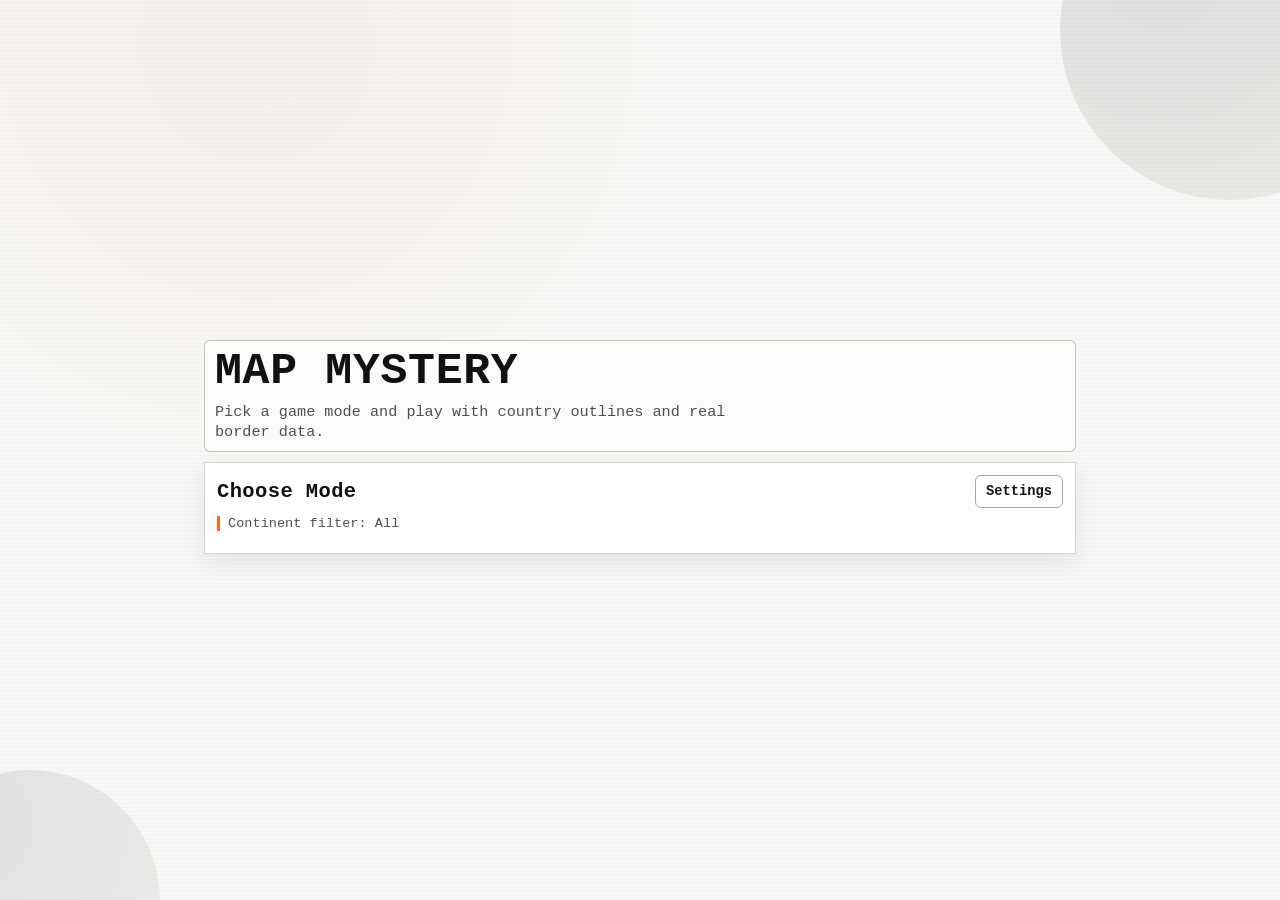
==== index.html @ 5bf1e8f5 "s" ====
<!doctype html>
<html lang="en">
  <head>
    <meta charset="UTF-8" />
    <meta name="viewport" content="width=device-width, initial-scale=1.0" />
    <title>Map Mystery Modes</title>
    <link rel="stylesheet" href="./style.css" />
    <link rel="stylesheet" href="./backdrop.css" />
    <link rel="stylesheet" href="./home.css" />
    <link rel="stylesheet" href="./mobile.css" media="(max-width: 780px)" />
  </head>
  <body>
    <div id="outlineBackdrop" class="outline-backdrop" aria-hidden="true"></div>
    <div class="bg-shape bg-shape-1" aria-hidden="true"></div>
    <div class="bg-shape bg-shape-2" aria-hidden="true"></div>

    <main class="app">
      <div class="top-nav-row hidden" id="topNavRow">
        <button id="backToModesBtn" type="button" class="ghost">
          Back To Modes
        </button>
      </div>

      <header class="header">
        <h1>Map Mystery</h1>
        <p id="headerDescription">
          Pick a game mode and play with country outlines and real border data.
        </p>
        <p id="headerMeta" class="header-meta hidden" aria-live="polite"></p>
      </header>

      <section id="modeSelect" class="card mode-select">
        <div class="mode-select-head">
          <h2>Choose Mode</h2>
          <button id="openSettingsBtn" type="button" class="ghost">
            Settings
          </button>
        </div>
        <p id="activeContinentLabel" class="active-filter">
          Continent filter: All
        </p>

        <div id="modeCards" class="mode-cards"></div>
      </section>

      <div
        id="settingsOverlay"
        class="settings-overlay hidden"
        aria-hidden="true"
      ></div>
      <div
        id="settingsPanel"
        class="settings-panel hidden"
        role="dialog"
        aria-modal="true"
        aria-labelledby="settingsTitle"
      >
        <h3 id="settingsTitle">Game Settings</h3>
        <label for="continentSelect" class="settings-label">Continent</label>
        <select id="continentSelect"></select>
        <div class="settings-actions">
          <button id="saveSettingsBtn" type="button">Apply</button>
          <button id="closeSettingsBtn" type="button" class="ghost">
            Close
          </button>
        </div>
      </div>

      <div
        id="nameEntryOverlay"
        class="name-entry-overlay hidden"
        aria-hidden="true"
      ></div>
      <div
        id="nameEntryPanel"
        class="name-entry-panel hidden"
        role="dialog"
        aria-modal="true"
        aria-labelledby="nameEntryTitle"
      >
        <h3 id="nameEntryTitle">Enter Competitor Name</h3>
        <p class="name-entry-copy">
          This name is used on the Competitive Mode leaderboard.
        </p>
        <label for="nameEntryInput" class="settings-label">Display Name</label>
        <div class="name-entry-name-row">
          <input
            id="nameEntryInput"
            type="text"
            maxlength="16"
            autocomplete="off"
            placeholder="AtlasRival"
          />
          <button id="generateNameBtn" type="button" class="ghost">
            Generate
          </button>
        </div>
        <label for="nameEntryCountryInput" class="settings-label">Country</label>
        <div class="name-entry-country-row">
          <input
            id="nameEntryCountryInput"
            type="text"
            autocomplete="off"
            placeholder="Type country (for example Japan or JP)"
          />
          <span id="nameEntryCountryEmoji" class="name-entry-country-emoji">🌐</span>
        </div>
        <p id="nameEntryError" class="name-entry-error" aria-live="polite"></p>
        <div class="name-entry-actions">
          <button id="saveNameBtn" type="button">Save Name</button>
          <button id="cancelNameBtn" type="button" class="ghost">Cancel</button>
        </div>
      </div>

      <section id="gameSection" class="card game-card hidden">
        <div class="status-row hidden">
          <span id="roundLabel">Round 0 / 0</span>
          <span id="scoreLabel">Score: 0</span>
        </div>

        <h3 id="promptLabel" class="prompt"></h3>
        <p id="hintLabel" class="hint"></p>

        <div id="mapAssistRow" class="assist-row">
          <label class="assist-toggle" for="mapAssistToggle">
            <input id="mapAssistToggle" type="checkbox" />
            <span class="assist-toggle-ui" aria-hidden="true"></span>
            <span class="assist-toggle-text">World map assist</span>
          </label>
        </div>

        <div id="worldMapWrap" class="world-map-wrap hidden">
          <div class="map-controls" aria-label="Map zoom controls">
            <button
              id="mapZoomInBtn"
              class="map-control-btn"
              type="button"
              aria-label="Zoom in map"
            >
              +
            </button>
            <button
              id="mapZoomOutBtn"
              class="map-control-btn"
              type="button"
              aria-label="Zoom out map"
            >
              -
            </button>
          </div>
          <svg
            id="worldMapSvg"
            viewBox="0 0 920 430"
            role="img"
            aria-label="World map helper"
          ></svg>
        </div>

        <div id="singleWrap" class="outline-wrap hidden">
          <svg
            id="outlineSvg"
            viewBox="0 0 640 380"
            role="img"
            aria-label="Country outline"
          ></svg>
        </div>

        <div id="duelWrap" class="duel-wrap hidden">
          <div class="duel-card">
            <span id="leftTag" class="duel-tag">A</span>
            <svg
              id="leftSvg"
              viewBox="0 0 640 380"
              role="img"
              aria-label="Outline A"
            ></svg>
          </div>
          <div class="duel-card">
            <span id="rightTag" class="duel-tag">B</span>
            <svg
              id="rightSvg"
              viewBox="0 0 640 380"
              role="img"
              aria-label="Outline B"
            ></svg>
          </div>
        </div>

        <div
          id="multiWrap"
          class="multi-wrap hidden"
          aria-label="Clue country outlines"
        ></div>

        <div id="textInputWrap" class="answer-row hidden">
          <input
            id="answerInput"
            type="text"
            placeholder="Type answer"
            autocomplete="off"
          />
          <button id="submitBtn" type="button">Submit</button>
        </div>

        <div id="chainBuilderWrap" class="chain-builder-wrap hidden">
          <div class="chain-input-row">
            <div class="chain-input-cell">
              <div class="chain-inline-row">
                <input
                  id="chainInput1"
                  type="text"
                  placeholder="First middle country"
                  autocomplete="off"
                />
                <div id="chainPreviewCard1" class="chain-inline-preview hidden">
                  <svg
                    id="chainPreview1"
                    viewBox="0 0 640 380"
                    class="mini-outline-svg"
                    role="img"
                    aria-label="Middle country 1 preview"
                  ></svg>
                </div>
              </div>
            </div>
            <div class="chain-input-cell">
              <div class="chain-inline-row">
                <input
                  id="chainInput2"
                  type="text"
                  placeholder="Second middle country"
                  autocomplete="off"
                />
                <div id="chainPreviewCard2" class="chain-inline-preview hidden">
                  <svg
                    id="chainPreview2"
                    viewBox="0 0 640 380"
                    class="mini-outline-svg"
                    role="img"
                    aria-label="Middle country 2 preview"
                  ></svg>
                </div>
              </div>
            </div>
            <button id="chainSubmitBtn" type="button">Submit Chain</button>
          </div>
        </div>

        <div id="choiceWrap" class="choice-wrap hidden"></div>

        <p id="feedback" class="feedback" aria-live="polite"></p>

        <div
          id="resultOverlay"
          class="result-overlay hidden"
          aria-live="polite"
        >
          <div id="resultOverlayCard" class="result-overlay-card">
            <p id="resultOverlayMessage" class="result-overlay-message"></p>
            <button id="overlayNextBtn" type="button">Next</button>
          </div>
        </div>

        <p class="source-note">
          Includes Country Borders data from geodatasource.com.
        </p>
      </section>

      <section id="finishCard" class="card result-card hidden">
        <h2>Game Over</h2>
        <div id="finalScore" class="score-summary"></div>
        <div id="leaderboardWrap" class="leaderboard-wrap hidden">
          <div class="leaderboard-head">
            <h3>Competitive Mode Daily Leaderboard</h3>
            <button id="refreshLeaderboardBtn" type="button" class="ghost">
              Refresh
            </button>
          </div>
          <p id="playerNameLabel" class="player-name-label">Player: not set</p>
          <button id="changePlayerNameBtn" type="button" class="ghost">
            Change Player Name
          </button>
          <p
            id="leaderboardStatus"
            class="leaderboard-status"
            aria-live="polite"
          ></p>
          <ol id="leaderboardList" class="leaderboard-list"></ol>
        </div>
        <div class="finish-actions">
          <button id="backToModesBtnBottom" type="button" class="ghost">
            Choose Different Mode
          </button>
        </div>
      </section>
    </main>

    <script src="./vendor/d3.v7.min.js"></script>
    <script type="module" src="./js/app.js"></script>
  </body>
</html>
---- style.css ----
:root {
  --paper: #f7f7f5;
  --panel: #ffffff;
  --ink: #111111;
  --ink-muted: #4f4f4f;
  --line: #d3d3cf;
  --line-strong: #a7a7a2;
  --accent: #f26a21;
  --accent-deep: #c94d10;
  --correct: #1a7f45;
  --wrong: #ad2d2d;
  --shadow: 0 8px 22px rgba(0, 0, 0, 0.08);
}

* {
  box-sizing: border-box;
}

html,
body {
  height: 100%;
}

body {
  margin: 0;
  min-height: 100vh;
  color: var(--ink);
  background:
    radial-gradient(
      circle at 20% 5%,
      rgba(242, 106, 33, 0.06),
      transparent 32%
    ),
    repeating-linear-gradient(
      0deg,
      rgba(0, 0, 0, 0.015),
      rgba(0, 0, 0, 0.015) 1px,
      transparent 1px,
      transparent 4px
    ),
    var(--paper);
  font-family: "Menlo", "Monaco", "Courier New", "Liberation Mono", monospace;
  overflow-x: hidden;
  display: flex;
  align-items: center;
  justify-content: center;
}

body.settings-open {
  overflow: hidden;
}

body.name-modal-open {
  overflow: hidden;
}

.bg-shape {
  position: fixed;
  z-index: 0;
  border-radius: 999px;
  pointer-events: none;
}

.bg-shape-1 {
  width: 340px;
  height: 340px;
  top: -140px;
  right: -120px;
  opacity: 0.12;
  background: radial-gradient(circle at 30% 30%, #222222, #9a9a95);
}

.bg-shape-2 {
  width: 260px;
  height: 260px;
  bottom: -130px;
  left: -100px;
  opacity: 0.1;
  background: radial-gradient(circle at 20% 20%, #222222, #9d9d98);
}

.app {
  position: relative;
  z-index: 1;
  width: min(900px, 100%);
  margin: 0;
  padding: 20px 14px 26px;
}

.top-nav-row {
  margin: 0 0 8px;
  display: flex;
}

.header {
  position: relative;
  margin-bottom: 10px;
  padding: 8px 10px;
  border: 1px solid rgba(167, 167, 162, 0.65);
  border-radius: 6px;
  background: rgba(252, 252, 250, 0.9);
  backdrop-filter: blur(1px);
}

.header h1 {
  margin: 0;
  font-size: clamp(1.95rem, 3.8vw, 2.8rem);
  line-height: 1;
  letter-spacing: 0.7px;
  text-transform: uppercase;
}

.header p {
  margin: 8px 0 0;
  color: var(--ink-muted);
  max-width: 62ch;
  font-size: 0.95rem;
  line-height: 1.35;
}

.header-meta {
  margin: 8px 0 0;
  color: var(--ink);
  font-size: 0.9rem;
  font-weight: 700;
  letter-spacing: 0.15px;
  display: flex;
  flex-wrap: wrap;
  gap: 6px;
}

.meta-pill {
  display: inline-flex;
  align-items: center;
  padding: 3px 10px;
  border-radius: 999px;
  background: var(--accent);
  border: 1px solid var(--accent-deep);
  color: #fff;
  font-size: 0.78rem;
  font-weight: 700;
  line-height: 1.2;
}

.card {
  background: var(--panel);
  border: 1px solid var(--line);
  box-shadow: var(--shadow);
}

.mode-select,
.game-card,
.result-card {
  padding: 12px;
}

.game-card {
  position: relative;
}

.mode-select h2 {
  margin: 0;
  letter-spacing: 0.4px;
  font-size: 1.28rem;
}

.mode-select-head {
  display: flex;
  justify-content: space-between;
  align-items: center;
  gap: 8px;
  margin-bottom: 8px;
}

.active-filter {
  margin: 0 0 10px;
  color: var(--ink-muted);
  font-size: 0.85rem;
  border-left: 3px solid var(--accent);
  padding-left: 8px;
}

.settings-panel {
  position: fixed;
  left: 50%;
  top: 50%;
  transform: translate(-50%, -50%);
  z-index: 30;
  width: min(420px, calc(100vw - 24px));
  margin: 0;
  padding: 14px;
  border: 1px solid var(--line-strong);
  border-radius: 6px;
  background: #fdfdfc;
  box-shadow: 0 18px 36px rgba(0, 0, 0, 0.25);
}

.settings-overlay {
  position: fixed;
  inset: 0;
  z-index: 29;
  background: rgba(10, 10, 10, 0.45);
  backdrop-filter: blur(1px);
}

.name-entry-overlay {
  position: fixed;
  inset: 0;
  z-index: 33;
  background:
    radial-gradient(circle at 18% 14%, rgba(242, 106, 33, 0.22), transparent 44%),
    rgba(9, 9, 9, 0.62);
  backdrop-filter: blur(2px);
}

.name-entry-panel {
  position: fixed;
  left: 50%;
  top: 50%;
  transform: translate(-50%, -50%);
  z-index: 34;
  width: min(440px, calc(100vw - 24px));
  margin: 0;
  padding: 16px;
  border: 1px solid rgba(201, 77, 16, 0.5);
  border-radius: 10px;
  background:
    linear-gradient(160deg, rgba(255, 255, 255, 0.98), rgba(251, 246, 242, 0.98));
  box-shadow: 0 26px 58px rgba(0, 0, 0, 0.28);
}

.name-entry-panel h3 {
  margin: 0;
  letter-spacing: 0.25px;
  font-size: 1.04rem;
}

.name-entry-copy {
  margin: 6px 0 10px;
  color: var(--ink-muted);
  font-size: 0.82rem;
  line-height: 1.4;
}

.name-entry-name-row {
  display: grid;
  grid-template-columns: 1fr auto;
  gap: 8px;
  align-items: center;
}

#nameEntryInput {
  width: 100%;
  border: 1px solid rgba(201, 77, 16, 0.42);
  border-radius: 8px;
  padding: 10px 11px;
  font: inherit;
  font-size: 1rem;
  font-weight: 700;
  color: #1d1d1a;
  background: #fff;
}

.name-entry-country-row {
  display: grid;
  grid-template-columns: 1fr auto;
  gap: 8px;
  align-items: center;
}

#nameEntryCountryInput {
  width: 100%;
  margin-top: 2px;
  border: 1px solid rgba(201, 77, 16, 0.35);
  border-radius: 8px;
  padding: 9px 10px;
  font: inherit;
  font-size: 0.92rem;
  background: #fff;
}

.name-entry-country-emoji {
  width: 38px;
  height: 38px;
  margin-top: 2px;
  border: 1px solid rgba(201, 77, 16, 0.35);
  border-radius: 8px;
  display: inline-flex;
  align-items: center;
  justify-content: center;
  font-size: 1.2rem;
  background: #fff;
}

#generateNameBtn {
  min-width: 98px;
  margin-top: 0;
}

#nameEntryInput:focus {
  outline: none;
  border-color: var(--accent);
  box-shadow: 0 0 0 3px rgba(242, 106, 33, 0.22);
}

#nameEntryCountryInput:focus {
  outline: none;
  border-color: var(--accent);
  box-shadow: 0 0 0 3px rgba(242, 106, 33, 0.18);
}

.name-entry-error {
  min-height: 20px;
  margin: 7px 0 0;
  color: var(--wrong);
  font-size: 0.78rem;
  font-weight: 700;
}

.name-entry-actions {
  margin-top: 8px;
  display: flex;
  gap: 8px;
  flex-wrap: wrap;
}

#saveNameBtn {
  background: var(--accent);
  border-color: var(--accent-deep);
}

#saveNameBtn:hover {
  background: var(--accent-deep);
}

.settings-panel h3 {
  margin: 0 0 6px;
  font-size: 0.95rem;
}

.settings-label {
  display: block;
  margin-bottom: 4px;
  font-weight: 700;
  font-size: 0.85rem;
}

#continentSelect {
  width: 100%;
  border: 1px solid var(--line-strong);
  border-radius: 6px;
  padding: 7px 8px;
  font: inherit;
  background: #fff;
}

.settings-actions {
  margin-top: 8px;
  display: flex;
  gap: 8px;
  flex-wrap: wrap;
}

.mode-cards {
  display: grid;
  grid-template-columns: repeat(2, minmax(0, 1fr));
  gap: 10px;
}

.mode-card {
  border: 1px solid var(--line-strong);
  border-radius: 6px;
  background: #ffffff;
  color: var(--ink);
  text-align: left;
  padding: 10px;
  display: grid;
  grid-template-columns: 1fr;
  gap: 8px;
  align-items: start;
  cursor: pointer;
  transition:
    border-color 110ms ease,
    background-color 110ms ease;
}

.mode-card-copy {
  display: grid;
  gap: 4px;
}

.mode-card strong {
  font-size: 0.98rem;
  line-height: 1.05;
}

.mode-card-copy > span {
  color: var(--ink-muted);
  font-size: 0.8rem;
  line-height: 1.25;
}

.mode-card:hover {
  border-color: var(--accent);
  background: #fffaf7;
}

.mode-card.locked {
  border-color: #b7b7b2;
  background: linear-gradient(180deg, #f3f3f1, #ecece8);
  color: #5e5e59;
  cursor: not-allowed;
  opacity: 0.9;
}

.mode-card.locked:hover {
  border-color: #b7b7b2;
  background: linear-gradient(180deg, #f3f3f1, #ecece8);
}

.mode-lock-note {
  display: inline-flex;
  justify-self: start;
  align-items: center;
  padding: 3px 8px;
  border: 1px solid #a0a09b;
  border-radius: 999px;
  background: #dfdfda;
  color: #3d3d38;
  font-size: 0.72rem;
  font-weight: 700;
}

.status-row {
  display: flex;
  justify-content: space-between;
  gap: 8px;
  font-weight: 700;
  font-size: 0.85rem;
  margin-bottom: 8px;
}

.prompt {
  margin: 4px 0;
  font-size: 1.18rem;
  line-height: 1.18;
}

.hint {
  margin: 3px 0 10px;
  color: var(--ink-muted);
  font-size: 0.84rem;
  line-height: 1.3;
}

.assist-row {
  margin: 0 0 8px;
}

.assist-toggle {
  display: inline-flex;
  align-items: center;
  gap: 7px;
  color: var(--ink-muted);
  font-weight: 600;
  font-size: 0.82rem;
  cursor: pointer;
}

.assist-toggle input {
  position: absolute;
  opacity: 0;
  width: 1px;
  height: 1px;
  pointer-events: none;
}

.assist-toggle-ui {
  width: 36px;
  height: 20px;
  border-radius: 999px;
  border: 1px solid var(--line-strong);
  background: #efefed;
  position: relative;
  flex: 0 0 auto;
  transition: background-color 150ms ease;
}

.assist-toggle-ui::after {
  content: "";
  position: absolute;
  width: 14px;
  height: 14px;
  border-radius: 50%;
  top: 2px;
  left: 2px;
  background: #ffffff;
  border: 1px solid #9d9d99;
  transition: transform 150ms ease;
}

.assist-toggle input:checked + .assist-toggle-ui {
  background: var(--accent);
  border-color: var(--accent-deep);
}

.assist-toggle input:checked + .assist-toggle-ui::after {
  transform: translateX(16px);
  border-color: #8d350f;
}

.assist-toggle-text {
  line-height: 1.15;
}

.world-map-wrap {
  margin-bottom: 10px;
  border: 1px solid var(--line-strong);
  border-radius: 6px;
  background: #fbfbfa;
  overflow: hidden;
  position: relative;
}

#worldMapSvg {
  width: 100%;
  height: auto;
  display: block;
}

.world-country {
  fill: #e7e7e3;
  stroke: #9d9d99;
  stroke-width: 0.65;
}

.map-controls {
  position: absolute;
  right: 10px;
  top: 10px;
  display: flex;
  flex-direction: column;
  gap: 8px;
  z-index: 2;
}

.map-control-btn {
  width: 48px;
  height: 48px;
  border: 1px solid #111;
  background: rgba(247, 244, 235, 0.96);
  color: #111;
  font-size: 1.4rem;
  line-height: 1;
  cursor: pointer;
  touch-action: manipulation;
}

.map-control-btn:hover {
  background: #ece6d8;
}

.map-control-btn:active {
  background: #e3dac7;
}

.map-control-btn:focus-visible {
  outline: 2px solid var(--accent);
  outline-offset: 1px;
}
.world-country.focus,
.world-country.role-clue,
.world-country.role-mid {
  fill: #f7c6a9;
  stroke: var(--accent-deep);
  stroke-width: 1;
}

.world-country.role-answer,
.world-country.role-destination {
  fill: green;
  stroke: #7a2f08;
  stroke-width: 1.1;
}

.world-country.role-start {
  fill: green;
  stroke: #585854;
  stroke-width: 1.1;
}

.world-chain-arrow {
  stroke: var(--accent-deep);
  stroke-width: 2;
  fill: none;
  marker-end: url(#worldArrowHead);
  opacity: 0.9;
}

.world-map-label {
  font-size: 15px;
  font-weight: 700;
  fill: #222;
  paint-order: stroke;
  stroke: #fff;
  stroke-width: 2.6;
}

.outline-wrap,
.duel-card,
.mini-outline-card {
  border: 1px dashed var(--line-strong);
  border-radius: 6px;
  background: #fafaf9;
  overflow: hidden;
}

#outlineSvg,
#leftSvg,
#rightSvg,
.mini-outline-svg {
  width: 100%;
  height: auto;
  display: block;
}

.country-path {
  fill: #efefec;
  stroke: #212121;
  stroke-width: 1.9;
  stroke-linejoin: round;
  animation: pop-in 220ms ease-out;
}

@keyframes pop-in {
  from {
    transform: scale(0.985);
    transform-origin: center;
    opacity: 0.4;
  }
  to {
    transform: scale(1);
    opacity: 1;
  }
}

.duel-wrap {
  display: grid;
  grid-template-columns: repeat(2, minmax(0, 1fr));
  gap: 9px;
}

.multi-wrap {
  display: grid;
  grid-template-columns: repeat(3, minmax(0, 1fr));
  gap: 8px;
  margin-bottom: 10px;
}

.mini-outline-label,
.duel-tag {
  display: inline-block;
  margin: 6px;
  padding: 2px 7px;
  border-radius: 4px;
  background: var(--ink);
  color: #fff;
  font-size: 0.72rem;
  font-weight: 700;
}

.answer-row {
  margin-top: 10px;
  display: grid;
  grid-template-columns: 1fr auto;
  gap: 8px;
}

.chain-builder-wrap {
  margin-top: 10px;
  display: grid;
  gap: 8px;
}

.chain-input-row {
  display: grid;
  grid-template-columns: 1fr 1fr auto;
  gap: 8px;
  align-items: start;
}

.chain-input-cell {
  display: grid;
  gap: 5px;
}

.chain-inline-row {
  display: grid;
  grid-template-columns: 1fr 66px;
  gap: 6px;
  align-items: center;
}

#chainInput1,
#chainInput2,
#answerInput {
  border: 1px solid var(--line-strong);
  border-radius: 6px;
  padding: 8px 9px;
  font-size: 0.92rem;
  background: #fff;
}

#chainInput1:focus,
#chainInput2:focus,
#answerInput:focus,
#continentSelect:focus {
  outline: none;
  border-color: var(--accent);
  box-shadow: 0 0 0 2px rgba(242, 106, 33, 0.18);
}

.chain-inline-preview {
  width: 66px;
  height: 44px;
  border: 1px dashed var(--line-strong);
  border-radius: 6px;
  background: #fbfbfa;
  overflow: hidden;
}

.chain-inline-preview .mini-outline-svg {
  width: 100%;
  height: 100%;
}

input,
button {
  font: inherit;
}

.choice-wrap {
  margin-top: 10px;
  display: grid;
  grid-template-columns: repeat(3, minmax(0, 1fr));
  gap: 8px;
}

.choice-btn,
button {
  border: 1px solid #151515;
  border-radius: 6px;
  padding: 8px 10px;
  background: #151515;
  color: #fff;
  font-weight: 700;
  font-size: 0.86rem;
  cursor: pointer;
  transition:
    background-color 120ms ease,
    border-color 120ms ease;
}

.choice-btn:hover,
button:hover {
  background: #2a2a2a;
}

button.ghost {
  background: #fff;
  color: #151515;
  border-color: var(--line-strong);
}

button.ghost:hover {
  background: #f6f6f4;
  border-color: var(--accent);
}

#submitBtn,
#chainSubmitBtn,
#saveSettingsBtn,
#overlayNextBtn {
  background: var(--accent);
  border-color: var(--accent-deep);
}

#submitBtn:hover,
#chainSubmitBtn:hover,
#saveSettingsBtn:hover,
#overlayNextBtn:hover {
  background: var(--accent-deep);
}

.feedback {
  min-height: 20px;
  margin: 10px 0 2px;
  font-size: 0.85rem;
  font-weight: 700;
}

.feedback.correct {
  color: var(--correct);
}

.feedback.wrong {
  color: var(--wrong);
}

.result-overlay {
  position: absolute;
  inset: 0;
  display: grid;
  place-items: center;
  background: rgba(0, 0, 0, 0.42);
  border-radius: 6px;
  z-index: 6;
}

.result-overlay-card {
  width: min(520px, calc(100% - 20px));
  background: #fff;
  border: 1px solid var(--line-strong);
  border-radius: 6px;
  padding: 12px;
  box-shadow: 0 8px 20px rgba(0, 0, 0, 0.18);
}

.result-overlay-card.correct {
  border-left: 4px solid var(--correct);
}

.result-overlay-card.wrong {
  border-left: 4px solid var(--wrong);
}

.result-overlay-message {
  margin: 0 0 8px;
  color: #202020;
  font-weight: 700;
  font-size: 0.92rem;
}

.nav-row,
.finish-actions {
  display: flex;
  gap: 8px;
  flex-wrap: wrap;
}

.finish-actions {
  margin-top: 10px;
}

.score-summary {
  margin-top: 8px;
  margin-bottom: 10px;
  border: 1px solid rgba(201, 77, 16, 0.35);
  border-radius: 10px;
  padding: 10px;
  background:
    linear-gradient(140deg, rgba(255, 255, 255, 0.98), rgba(255, 244, 236, 0.95));
  box-shadow: inset 0 0 0 1px rgba(255, 255, 255, 0.7);
}

.score-summary-label {
  color: var(--ink-muted);
  font-size: 0.76rem;
  font-weight: 700;
  letter-spacing: 0.5px;
  text-transform: uppercase;
}

.score-summary-value {
  display: flex;
  align-items: baseline;
  gap: 6px;
  margin-top: 1px;
}

.score-summary-main {
  font-size: clamp(2rem, 4.7vw, 2.7rem);
  line-height: 1;
  font-weight: 800;
  color: var(--accent-deep);
}

.score-summary-divider,
.score-summary-max {
  font-size: 1.12rem;
  font-weight: 700;
  color: #4c4b47;
}

.score-summary-meta {
  margin-top: 4px;
  display: inline-flex;
  align-items: center;
  gap: 7px;
  padding: 3px 9px;
  border-radius: 999px;
  border: 1px solid rgba(76, 75, 71, 0.2);
  background: rgba(255, 255, 255, 0.9);
  color: #2d2c29;
  font-size: 0.75rem;
  font-weight: 700;
}

.score-summary-dot {
  width: 5px;
  height: 5px;
  border-radius: 999px;
  background: var(--accent);
}

.leaderboard-wrap {
  margin-top: 10px;
  border: 1px solid var(--line);
  border-radius: 6px;
  padding: 10px;
  background: #fafaf8;
}

.leaderboard-head {
  display: flex;
  justify-content: space-between;
  align-items: center;
  gap: 8px;
}

.leaderboard-head h3 {
  margin: 0;
  font-size: 0.95rem;
}

.player-name-label {
  margin: 8px 0 6px;
  font-size: 0.82rem;
  color: var(--ink-muted);
}

#changePlayerNameBtn {
  margin-bottom: 6px;
}

.leaderboard-status {
  min-height: 18px;
  margin: 0 0 8px;
  font-size: 0.78rem;
  color: var(--ink-muted);
}

.leaderboard-status.wrong {
  color: var(--wrong);
}

.leaderboard-list {
  margin: 0;
  padding: 0;
  list-style: none;
  display: grid;
  gap: 6px;
}

.leaderboard-row {
  display: grid;
  grid-template-columns: 44px minmax(0, 1fr) 74px 58px;
  align-items: center;
  gap: 6px;
  border: 1px solid var(--line);
  border-radius: 6px;
  padding: 6px 8px;
  font-size: 0.8rem;
  background: #fff;
}

.lb-rank,
.lb-score,
.lb-time {
  font-weight: 700;
}

.lb-name {
  white-space: nowrap;
  overflow: hidden;
  text-overflow: ellipsis;
}

.source-note {
  margin: 8px 0 0;
  font-size: 0.75rem;
  color: #666662;
  border-top: 1px solid var(--line);
  padding-top: 7px;
}

.hidden {
  display: none;
}

@media (max-width: 780px) {
  .mode-cards,
  .choice-wrap {
    grid-template-columns: 1fr;
  }

  .duel-wrap {
    grid-template-columns: repeat(2, minmax(0, 1fr));
  }

  .multi-wrap {
    grid-template-columns: repeat(2, minmax(0, 1fr));
  }

  .meta-pill {
    padding: 2px 8px;
    font-size: 0.72rem;
  }

  .answer-row,
  .chain-input-row {
    grid-template-columns: 1fr;
  }

  button,
  #answerInput,
  #chainInput1,
  #chainInput2,
  #nameEntryInput,
  #nameEntryCountryInput {
    width: 100%;
  }

  .name-entry-name-row,
  .name-entry-country-row {
    grid-template-columns: 1fr;
  }

  .name-entry-country-emoji {
    width: 100%;
    justify-content: flex-start;
    padding-left: 10px;
  }

  .leaderboard-row {
    grid-template-columns: 34px minmax(0, 1fr) 64px 46px;
    font-size: 0.74rem;
    padding: 6px;
  }

  .name-entry-panel {
    padding: 12px;
  }

  .score-summary {
    padding: 8px;
  }
}
---- backdrop.css ----
.outline-backdrop {
  position: fixed;
  inset: 0;
  z-index: 0;
  overflow: hidden;
  pointer-events: none;
}

.outline-backdrop-row {
  position: absolute;
  left: 0;
  width: 100%;
  overflow: hidden;
  opacity: 0.2;
}

.outline-backdrop-track {
  display: flex;
  gap: 14px;
  width: max-content;
  animation: backdrop-marquee var(--row-duration, 24s) linear infinite;
  animation-delay: var(--row-delay, 0s);
  will-change: transform;
}

.outline-backdrop-row.reverse .outline-backdrop-track {
  animation-direction: reverse;
}

.outline-backdrop-token {
  display: inline-flex;
  align-items: center;
  gap: 8px;
  padding: 3px 7px;
  border-radius: 5px;
  border: 1px solid rgba(25, 25, 25, 0.16);
  background: rgba(255, 255, 255, 0.38);
  backdrop-filter: blur(0.4px);
}

.outline-backdrop-svg {
  width: 110px;
  height: 64px;
  flex: 0 0 auto;
}

.outline-backdrop-path {
  fill: rgba(18, 18, 18, 0.025);
  stroke: rgba(20, 20, 20, 0.26);
  stroke-width: 0.8;
}

@keyframes backdrop-marquee {
  0% {
    transform: translateX(0);
  }
  100% {
    transform: translateX(-50%);
  }
}

@media (min-width: 1280px) {
  .outline-backdrop-row {
    opacity: 0.24;
  }

  .outline-backdrop-track {
    gap: 18px;
  }

  .outline-backdrop-token {
    padding: 4px 8px;
  }

  .outline-backdrop-svg {
    width: 138px;
    height: 80px;
  }
}

@media (min-width: 1680px) {
  .outline-backdrop-row {
    opacity: 0.28;
  }

  .outline-backdrop-track {
    gap: 22px;
  }

  .outline-backdrop-svg {
    width: 170px;
    height: 98px;
  }
}

@media (max-width: 780px) {
  .outline-backdrop-row {
    opacity: 0.16;
  }

  .outline-backdrop-track {
    gap: 8px;
  }

  .outline-backdrop-token {
    padding: 2px 5px;
  }

  .outline-backdrop-svg {
    width: 76px;
    height: 44px;
  }
}
---- home.css ----
/* Home-only overrides for a compact newspaper puzzle vibe. */
body.home-view .header {
  margin-bottom: 10px;
  padding: 12px;
  border-top: 4px solid #111;
  border-bottom: 1px solid #cfcfca;
}

body.home-view .header h1 {
  display: inline-block;
  margin-bottom: 6px;
  padding-right: 8px;
  border-right: 5px solid var(--accent);
}

body.home-view .header p {
  margin: 0;
  max-width: 68ch;
  font-size: 0.88rem;
  color: #5a5a56;
}

body.home-view .header .header-meta {
  margin: 0;
}

body.home-view .mode-select-head {
  margin-bottom: 6px;
}

body.home-view .mode-select h2 {
  text-transform: uppercase;
  letter-spacing: 0.6px;
  font-size: 1.03rem;
}

body.home-view .active-filter {
  display: inline-flex;
  align-items: center;
  margin-bottom: 8px;
  padding: 3px 10px;
  border: 1px solid var(--accent-deep);
  border-radius: 999px;
  background: var(--accent);
  color: #fff;
  font-size: 0.78rem;
  font-weight: 700;
  line-height: 1.2;
}

body.home-view .mode-cards {
  grid-template-columns: repeat(3, minmax(0, 1fr));
  gap: 8px;
}

body.home-view .mode-card {
  min-height: 112px;
  padding: 9px;
  border-radius: 4px;
}

body.home-view .mode-card strong {
  font-size: 0.9rem;
}

body.home-view .mode-card-copy > span {
  font-size: 0.77rem;
}

body.home-view .mode-card:hover {
  background: #fff7f2;
}

@media (max-width: 780px) {
  body.home-view .header {
    margin-bottom: 6px;
    padding: 6px 0 5px;
    border-top-width: 3px;
  }

  body.home-view .header h1 {
    margin-bottom: 4px;
    border-right-width: 4px;
  }

  body.home-view .header p {
    font-size: 0.74rem;
    line-height: 1.22;
  }

  body.home-view .header .header-meta {
    font-size: 0.74rem;
  }

  body.home-view .mode-cards {
    grid-template-columns: 1fr;
    gap: 6px;
  }

  body.home-view .active-filter {
    padding: 2px 8px;
    font-size: 0.72rem;
  }

  body.home-view .mode-card {
    min-height: 0;
    padding: 8px;
  }

  body.home-view .mode-card strong {
    font-size: 0.83rem;
  }

  body.home-view .mode-card-copy > span {
    font-size: 0.72rem;
  }
}
---- mobile.css ----
/* Mobile-only layout constraints and compact typography. */
@media (max-width: 780px) {
  :root {
    --mobile-gap: 6px;
    --mobile-radius: 6px;
  }

  html,
  body {
    height: 100%;
  }

  body {
    min-height: 100dvh;
    max-height: 100dvh;
    align-items: stretch;
    justify-content: stretch;
    overflow: hidden;
  }

  .bg-shape {
    opacity: 0.08;
    transform: scale(0.7);
  }

  .app {
    width: 100%;
    max-width: 100%;
    height: 100dvh;
    margin: 0;
    padding: 6px;
    display: grid;
    grid-template-rows: auto auto 1fr;
    gap: var(--mobile-gap);
    overflow: hidden;
  }

  .top-nav-row {
    margin: 0;
  }

  .top-nav-row #backToModesBtn {
    width: auto;
    min-width: 106px;
  }

  .header {
    margin: 0;
    padding: 6px 7px;
  }

  .header h1 {
    font-size: clamp(1.05rem, 5vw, 1.35rem);
  }

  .header p {
    font-size: 0.7rem;
    line-height: 1.2;
  }

  .card {
    border-radius: var(--mobile-radius);
  }

  .mode-select,
  .game-card,
  .result-card {
    padding: 8px;
    overflow: auto;
    -webkit-overflow-scrolling: touch;
  }

  #modeSelect,
  #gameSection,
  #finishCard {
    min-height: 0;
  }

  .mode-select h2,
  .result-card h2 {
    font-size: 0.92rem;
  }

  .active-filter,
  .settings-label,
  .settings-panel h3,
  .status-row,
  .hint,
  .assist-toggle,
  .feedback,
  .source-note {
    font-size: 0.72rem;
  }

  .settings-panel {
    width: min(92vw, 360px);
    max-height: calc(100dvh - 24px);
    margin: 0;
    padding: 10px;
    overflow: auto;
  }

  #continentSelect,
  #answerInput,
  #chainInput1,
  #chainInput2 {
    min-height: 32px;
    padding: 6px 8px;
    font-size: 0.8rem;
  }

  .mode-cards {
    gap: 6px;
  }

  .mode-card {
    padding: 8px;
    gap: 6px;
  }

  .mode-card strong {
    font-size: 0.82rem;
  }

  .mode-card-copy > span {
    font-size: 0.71rem;
  }

  .prompt {
    margin: 4px 0;
    font-size: 0.96rem;
  }

  .hint,
  .assist-row {
    margin: 0 0 6px;
  }

  .assist-toggle-ui {
    width: 32px;
    height: 18px;
  }

  .assist-toggle-ui::after {
    width: 12px;
    height: 12px;
  }

  .assist-toggle input:checked + .assist-toggle-ui::after {
    transform: translateX(14px);
  }

  .world-map-wrap,
  .outline-wrap,
  .duel-card,
  .mini-outline-card {
    border-radius: 6px;
    margin-bottom: 6px;
  }

  #worldMapSvg {
    max-height: 18dvh;
  }

  .map-controls {
    right: 8px;
    top: 8px;
    gap: 6px;
  }

  .map-control-btn {
    width: 44px;
    height: 44px;
    font-size: 1.25rem;
  }
  #outlineSvg,
  #leftSvg,
  #rightSvg {
    max-height: 21dvh;
  }

  .multi-wrap .mini-outline-svg {
    max-height: 12dvh;
  }

  .multi-wrap,
  .duel-wrap,
  .choice-wrap,
  .answer-row,
  .chain-input-row,
  .finish-actions {
    gap: 6px;
  }

  .duel-wrap {
    grid-template-columns: repeat(2, minmax(0, 1fr));
  }

  .multi-wrap {
    grid-template-columns: repeat(2, minmax(0, 1fr));
  }

  button,
  .choice-btn,
  #submitBtn,
  #chainSubmitBtn,
  #backToModesBtnBottom,
  #overlayNextBtn,
  #saveSettingsBtn,
  #closeSettingsBtn,
  #openSettingsBtn,
  #backToModesBtn {
    min-height: 31px;
    padding: 6px 8px;
    font-size: 0.73rem;
    border-radius: 6px;
  }

  .feedback {
    min-height: 16px;
    margin: 6px 0 1px;
  }

  .source-note {
    margin-top: 6px;
    line-height: 1.2;
  }

  .result-overlay {
    border-radius: 6px;
  }

  .result-overlay-card {
    width: min(92vw, 330px);
    padding: 9px;
    border-radius: 6px;
  }

  .result-overlay-message {
    margin-bottom: 7px;
    font-size: 0.78rem;
    line-height: 1.2;
  }
}

@media (max-width: 420px) {
  .header h1 {
    font-size: 1rem;
  }

  .header p,
  .status-row,
  .hint,
  .assist-toggle,
  .mode-card strong,
  .mode-card-copy > span,
  button,
  #answerInput,
  #chainInput1,
  #chainInput2,
  .feedback,
  .source-note {
    font-size: 0.69rem;
  }

  #worldMapSvg {
    max-height: 16dvh;
  }

  #outlineSvg,
  #leftSvg,
  #rightSvg {
    max-height: 19dvh;
  }
}
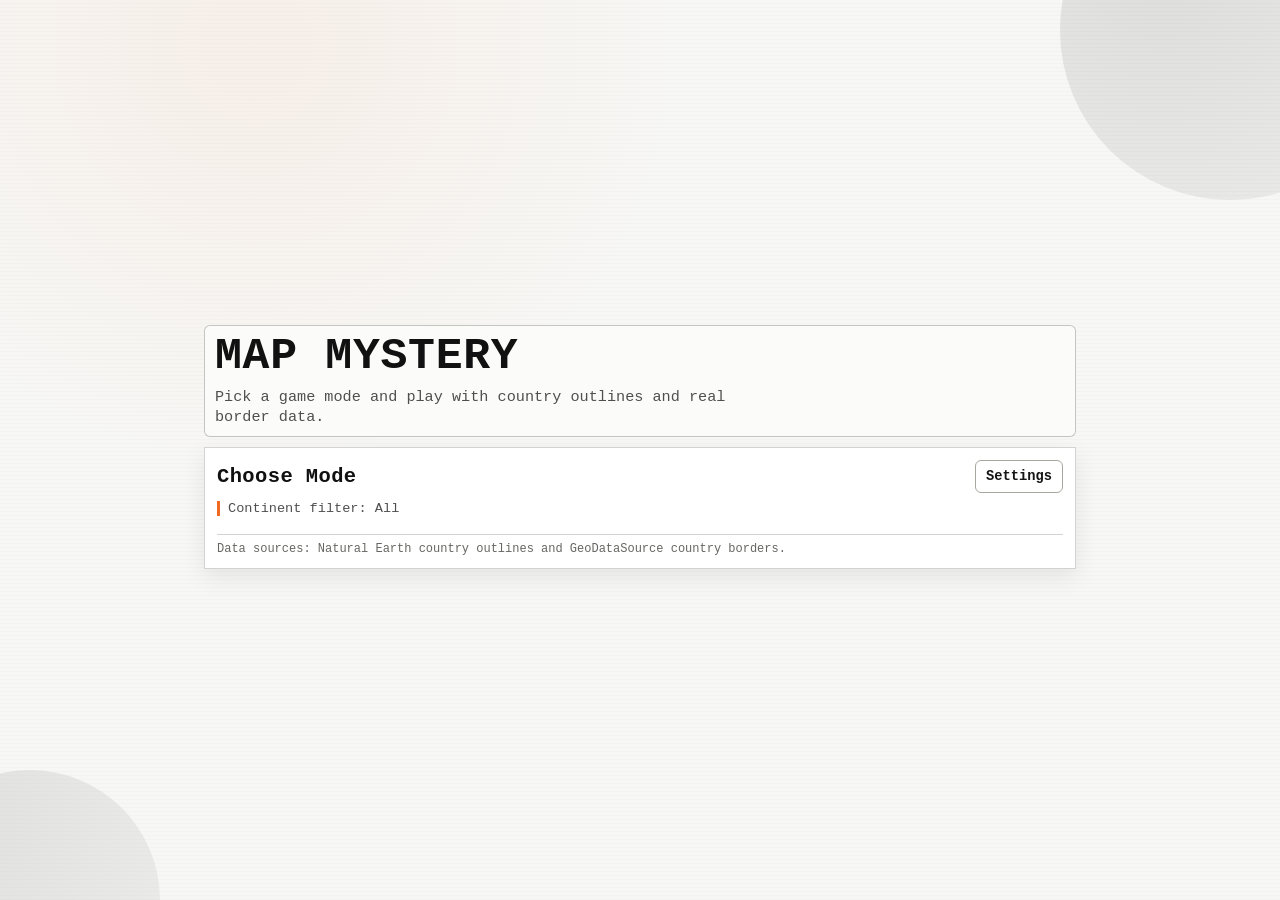
==== commit 1ce60a0b: "s" ====
--- a/index.html
+++ b/index.html
@@ -41,6 +41,10 @@
         </p>
 
         <div id="modeCards" class="mode-cards"></div>
+        <p class="source-note">
+          Data sources: Natural Earth country outlines and GeoDataSource
+          country borders.
+        </p>
       </section>
 
       <div
@@ -95,7 +99,9 @@
             Generate
           </button>
         </div>
-        <label for="nameEntryCountryInput" class="settings-label">Country</label>
+        <label for="nameEntryCountryInput" class="settings-label"
+          >Country</label
+        >
         <div class="name-entry-country-row">
           <input
             id="nameEntryCountryInput"
@@ -103,7 +109,9 @@
             autocomplete="off"
             placeholder="Type country (for example Japan or JP)"
           />
-          <span id="nameEntryCountryEmoji" class="name-entry-country-emoji">🌐</span>
+          <span id="nameEntryCountryEmoji" class="name-entry-country-emoji"
+            >🌐</span
+          >
         </div>
         <p id="nameEntryError" class="name-entry-error" aria-live="polite"></p>
         <div class="name-entry-actions">
@@ -199,7 +207,6 @@
             placeholder="Type answer"
             autocomplete="off"
           />
-          <button id="submitBtn" type="button">Submit</button>
         </div>
 
         <div id="chainBuilderWrap" class="chain-builder-wrap hidden">
@@ -248,6 +255,13 @@
 
         <div id="choiceWrap" class="choice-wrap hidden"></div>
 
+        <div id="secondaryActions" class="secondary-actions hidden">
+          <button id="submitBtn" type="button">Submit</button>
+          <button id="revealBtn" type="button" class="ghost">
+            Reveal Answer
+          </button>
+        </div>
+
         <p id="feedback" class="feedback" aria-live="polite"></p>
 
         <div
@@ -261,9 +275,6 @@
           </div>
         </div>
 
-        <p class="source-note">
-          Includes Country Borders data from geodatasource.com.
-        </p>
       </section>
 
       <section id="finishCard" class="card result-card hidden">
@@ -272,14 +283,8 @@
         <div id="leaderboardWrap" class="leaderboard-wrap hidden">
           <div class="leaderboard-head">
             <h3>Competitive Mode Daily Leaderboard</h3>
-            <button id="refreshLeaderboardBtn" type="button" class="ghost">
-              Refresh
-            </button>
           </div>
           <p id="playerNameLabel" class="player-name-label">Player: not set</p>
-          <button id="changePlayerNameBtn" type="button" class="ghost">
-            Change Player Name
-          </button>
           <p
             id="leaderboardStatus"
             class="leaderboard-status"
@@ -287,11 +292,6 @@
           ></p>
           <ol id="leaderboardList" class="leaderboard-list"></ol>
         </div>
-        <div class="finish-actions">
-          <button id="backToModesBtnBottom" type="button" class="ghost">
-            Choose Different Mode
-          </button>
-        </div>
       </section>
     </main>
 
--- a/style.css
+++ b/style.css
@@ -208,7 +208,11 @@
   inset: 0;
   z-index: 33;
   background:
-    radial-gradient(circle at 18% 14%, rgba(242, 106, 33, 0.22), transparent 44%),
+    radial-gradient(
+      circle at 18% 14%,
+      rgba(242, 106, 33, 0.22),
+      transparent 44%
+    ),
     rgba(9, 9, 9, 0.62);
   backdrop-filter: blur(2px);
 }
@@ -224,8 +228,11 @@
   padding: 16px;
   border: 1px solid rgba(201, 77, 16, 0.5);
   border-radius: 10px;
-  background:
-    linear-gradient(160deg, rgba(255, 255, 255, 0.98), rgba(251, 246, 242, 0.98));
+  background: linear-gradient(
+    160deg,
+    rgba(255, 255, 255, 0.98),
+    rgba(251, 246, 242, 0.98)
+  );
   box-shadow: 0 26px 58px rgba(0, 0, 0, 0.28);
 }
 
@@ -526,12 +533,25 @@
   width: 100%;
   height: auto;
   display: block;
+  cursor: grab;
+}
+
+#worldMapSvg:active {
+  cursor: grabbing;
 }
 
 .world-country {
   fill: #e7e7e3;
   stroke: #9d9d99;
   stroke-width: 0.65;
+}
+
+.world-country[data-iso2] {
+  cursor: inherit;
+}
+
+.world-country[data-iso2]:hover {
+  fill: #f1ebe0;
 }
 
 .map-controls {
@@ -583,6 +603,12 @@
   stroke-width: 1.1;
 }
 
+.world-country.role-selected {
+  fill: #f7d35b;
+  stroke: #9a6c00;
+  stroke-width: 1.2;
+}
+
 .world-country.role-start {
   fill: green;
   stroke: #585854;
@@ -598,12 +624,15 @@
 }
 
 .world-map-label {
-  font-size: 15px;
-  font-weight: 700;
-  fill: #222;
-  paint-order: stroke;
-  stroke: #fff;
-  stroke-width: 2.6;
+  font-size: 12px;
+  font-weight: 700;
+  fill: #fff;
+}
+
+.world-map-label-bg {
+  fill: var(--ink);
+  stroke: #000;
+  stroke-width: 0.8;
 }
 
 .outline-wrap,
@@ -672,7 +701,7 @@
 .answer-row {
   margin-top: 10px;
   display: grid;
-  grid-template-columns: 1fr auto;
+  grid-template-columns: 1fr;
   gap: 8px;
 }
 
@@ -687,6 +716,10 @@
   grid-template-columns: 1fr 1fr auto;
   gap: 8px;
   align-items: start;
+}
+
+.chain-builder-wrap.without-inline-submit .chain-input-row {
+  grid-template-columns: 1fr 1fr;
 }
 
 .chain-input-cell {
@@ -746,6 +779,18 @@
   gap: 8px;
 }
 
+.secondary-actions {
+  margin-top: 8px;
+  display: flex;
+  justify-content: flex-start;
+  gap: 8px;
+  flex-wrap: wrap;
+}
+
+.secondary-actions button {
+  min-width: 140px;
+}
+
 .choice-btn,
 button {
   border: 1px solid #151515;
@@ -858,8 +903,11 @@
   border: 1px solid rgba(201, 77, 16, 0.35);
   border-radius: 10px;
   padding: 10px;
-  background:
-    linear-gradient(140deg, rgba(255, 255, 255, 0.98), rgba(255, 244, 236, 0.95));
+  background: linear-gradient(
+    140deg,
+    rgba(255, 255, 255, 0.98),
+    rgba(255, 244, 236, 0.95)
+  );
   box-shadow: inset 0 0 0 1px rgba(255, 255, 255, 0.7);
 }
 
@@ -972,6 +1020,26 @@
   padding: 6px 8px;
   font-size: 0.8rem;
   background: #fff;
+  position: relative;
+}
+
+.leaderboard-row.me {
+  border: 2px solid var(--accent);
+  background: #fff8f2;
+  box-shadow: 0 0 0 1px rgba(242, 106, 33, 0.18);
+}
+
+.lb-you {
+  position: absolute;
+  top: -8px;
+  right: 8px;
+  padding: 1px 7px;
+  border-radius: 999px;
+  background: var(--accent);
+  color: #fff;
+  font-size: 0.68rem;
+  font-weight: 800;
+  letter-spacing: 0.01em;
 }
 
 .lb-rank,
--- a/home.css
+++ b/home.css
@@ -74,7 +74,7 @@
 @media (max-width: 780px) {
   body.home-view .header {
     margin-bottom: 6px;
-    padding: 6px 0 5px;
+    padding: 10px;
     border-top-width: 3px;
   }
 
--- a/mobile.css
+++ b/mobile.css
@@ -12,10 +12,11 @@
 
   body {
     min-height: 100dvh;
-    max-height: 100dvh;
+    max-height: none;
     align-items: stretch;
     justify-content: stretch;
-    overflow: hidden;
+    overflow-y: auto;
+    overflow-x: hidden;
   }
 
   .bg-shape {
@@ -26,13 +27,14 @@
   .app {
     width: 100%;
     max-width: 100%;
-    height: 100dvh;
+    min-height: 100dvh;
+    height: auto;
     margin: 0;
     padding: 6px;
     display: grid;
-    grid-template-rows: auto auto 1fr;
+    grid-template-rows: auto auto auto;
     gap: var(--mobile-gap);
-    overflow: hidden;
+    overflow: visible;
   }
 
   .top-nav-row {
@@ -41,21 +43,25 @@
 
   .top-nav-row #backToModesBtn {
     width: auto;
-    min-width: 106px;
+    min-width: 0;
+    min-height: 34px;
+    padding: 6px 10px;
+    font-size: 0.78rem;
+    line-height: 1.1;
   }
 
   .header {
     margin: 0;
-    padding: 6px 7px;
+    padding: 8px 9px;
   }
 
   .header h1 {
-    font-size: clamp(1.05rem, 5vw, 1.35rem);
+    font-size: clamp(1.2rem, 5.4vw, 1.6rem);
   }
 
   .header p {
-    font-size: 0.7rem;
-    line-height: 1.2;
+    font-size: 0.8rem;
+    line-height: 1.3;
   }
 
   .card {
@@ -65,20 +71,63 @@
   .mode-select,
   .game-card,
   .result-card {
-    padding: 8px;
-    overflow: auto;
+    padding: 10px;
+    overflow: visible;
     -webkit-overflow-scrolling: touch;
+  }
+
+  .game-card {
+    padding-bottom: calc(188px + env(safe-area-inset-bottom));
+  }
+
+  #textInputWrap.docked-input {
+    position: fixed;
+    left: 8px;
+    right: 8px;
+    bottom: calc(60px + env(safe-area-inset-bottom));
+    z-index: 13;
+    margin: 0;
+    padding: 8px 8px 6px;
+    border: 1px solid rgba(167, 167, 162, 0.5);
+    border-bottom: 0;
+    border-radius: 8px 8px 0 0;
+    background: rgba(252, 252, 249, 0.97);
+    backdrop-filter: blur(1px);
+  }
+
+  #choiceWrap.docked-choice {
+    position: fixed;
+    left: 8px;
+    right: 8px;
+    bottom: calc(60px + env(safe-area-inset-bottom));
+    z-index: 13;
+    margin: 0;
+    padding: 8px 8px 6px;
+    border: 1px solid rgba(167, 167, 162, 0.5);
+    border-bottom: 0;
+    border-radius: 8px 8px 0 0;
+    background: rgba(252, 252, 249, 0.97);
+    backdrop-filter: blur(1px);
+    grid-template-columns: repeat(3, minmax(0, 1fr));
+  }
+
+  .chain-builder-wrap.without-inline-submit {
+    margin-bottom: calc(86px + env(safe-area-inset-bottom));
+  }
+
+  .chain-builder-wrap.without-inline-submit .chain-input-row {
+    grid-template-columns: 1fr;
   }
 
   #modeSelect,
   #gameSection,
   #finishCard {
-    min-height: 0;
+    min-height: auto;
   }
 
   .mode-select h2,
   .result-card h2 {
-    font-size: 0.92rem;
+    font-size: 1.04rem;
   }
 
   .active-filter,
@@ -89,7 +138,7 @@
   .assist-toggle,
   .feedback,
   .source-note {
-    font-size: 0.72rem;
+    font-size: 0.82rem;
   }
 
   .settings-panel {
@@ -104,9 +153,9 @@
   #answerInput,
   #chainInput1,
   #chainInput2 {
-    min-height: 32px;
-    padding: 6px 8px;
-    font-size: 0.8rem;
+    min-height: 42px;
+    padding: 9px 10px;
+    font-size: 0.95rem;
   }
 
   .mode-cards {
@@ -119,16 +168,16 @@
   }
 
   .mode-card strong {
+    font-size: 0.92rem;
+  }
+
+  .mode-card-copy > span {
     font-size: 0.82rem;
-  }
-
-  .mode-card-copy > span {
-    font-size: 0.71rem;
   }
 
   .prompt {
     margin: 4px 0;
-    font-size: 0.96rem;
+    font-size: 1.1rem;
   }
 
   .hint,
@@ -159,7 +208,8 @@
   }
 
   #worldMapSvg {
-    max-height: 18dvh;
+    min-height: clamp(220px, 32dvh, 360px);
+    max-height: 42dvh;
   }
 
   .map-controls {
@@ -208,16 +258,70 @@
   #overlayNextBtn,
   #saveSettingsBtn,
   #closeSettingsBtn,
-  #openSettingsBtn,
+  #openSettingsBtn {
+    min-height: 42px;
+    padding: 9px 10px;
+    font-size: 0.9rem;
+    border-radius: 6px;
+  }
+
+  .secondary-actions {
+    position: fixed;
+    left: 8px;
+    right: 8px;
+    bottom: max(8px, env(safe-area-inset-bottom));
+    z-index: 12;
+    margin-top: 0;
+    padding: 8px;
+    border: 1px solid rgba(167, 167, 162, 0.5);
+    border-radius: 8px;
+    background: rgba(252, 252, 249, 0.96);
+    backdrop-filter: blur(1px);
+    justify-content: stretch;
+    max-width: 900px;
+    margin-left: auto;
+    margin-right: auto;
+  }
+
+  .secondary-actions.paired-with-input {
+    border-top: 0;
+    border-radius: 0 0 8px 8px;
+    padding-top: 6px;
+  }
+
+  .secondary-actions.paired-with-choice,
+  .secondary-actions.paired-with-chain {
+    border-top: 0;
+    border-radius: 0 0 8px 8px;
+    padding-top: 6px;
+  }
+
+  .secondary-actions button {
+    flex: 1 1 0;
+    min-width: 0;
+  }
+
   #backToModesBtn {
-    min-height: 31px;
-    padding: 6px 8px;
-    font-size: 0.73rem;
-    border-radius: 6px;
+    width: auto;
+    flex: 0 0 auto;
+    height: 30px;
+    min-height: 30px;
+    max-height: 30px;
+    padding: 0 10px;
+    font-size: 0.78rem;
+    line-height: 30px;
+  }
+
+  .top-nav-row #backToModesBtn {
+    height: 30px;
+    min-height: 30px;
+    max-height: 30px;
+    padding: 0 10px;
+    line-height: 30px;
   }
 
   .feedback {
-    min-height: 16px;
+    min-height: 20px;
     margin: 6px 0 1px;
   }
 
@@ -238,14 +342,14 @@
 
   .result-overlay-message {
     margin-bottom: 7px;
-    font-size: 0.78rem;
+    font-size: 0.88rem;
     line-height: 1.2;
   }
 }
 
 @media (max-width: 420px) {
   .header h1 {
-    font-size: 1rem;
+    font-size: 1.14rem;
   }
 
   .header p,
@@ -260,11 +364,12 @@
   #chainInput2,
   .feedback,
   .source-note {
-    font-size: 0.69rem;
+    font-size: 0.8rem;
   }
 
   #worldMapSvg {
-    max-height: 16dvh;
+    min-height: clamp(200px, 30dvh, 300px);
+    max-height: 38dvh;
   }
 
   #outlineSvg,
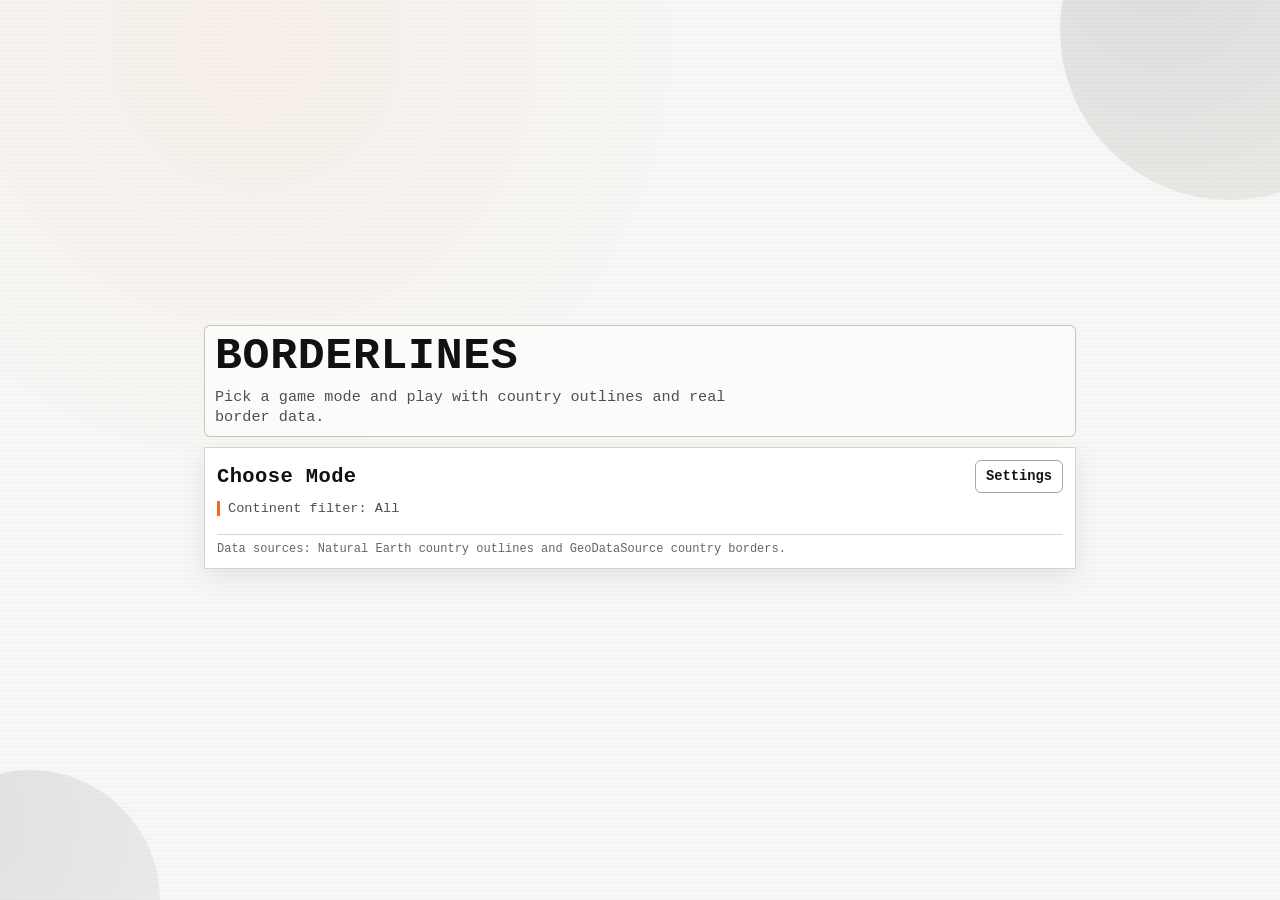
==== commit 5d104c6e: "s" ====
--- a/index.html
+++ b/index.html
@@ -3,7 +3,14 @@
   <head>
     <meta charset="UTF-8" />
     <meta name="viewport" content="width=device-width, initial-scale=1.0" />
-    <title>Map Mystery Modes</title>
+    <title>Borderlines Modes</title>
+    <link
+      rel="stylesheet"
+      href="https://cdnjs.cloudflare.com/ajax/libs/font-awesome/6.7.2/css/all.min.css"
+      integrity="sha512-Evv84Mr4kqVGRNSgIGL/F/aIDqQb7xQ2vcrdIwxfjThSH8CSR7PBEakCr51Ck+w+/U6swU2Im1vVX0SVk9ABhg=="
+      crossorigin="anonymous"
+      referrerpolicy="no-referrer"
+    />
     <link rel="stylesheet" href="./style.css" />
     <link rel="stylesheet" href="./backdrop.css" />
     <link rel="stylesheet" href="./home.css" />
@@ -22,7 +29,7 @@
       </div>
 
       <header class="header">
-        <h1>Map Mystery</h1>
+        <h1>Borderlines</h1>
         <p id="headerDescription">
           Pick a game mode and play with country outlines and real border data.
         </p>
@@ -42,8 +49,8 @@
 
         <div id="modeCards" class="mode-cards"></div>
         <p class="source-note">
-          Data sources: Natural Earth country outlines and GeoDataSource
-          country borders.
+          Data sources: Natural Earth country outlines and GeoDataSource country
+          borders.
         </p>
       </section>
 
@@ -62,6 +69,7 @@
         <h3 id="settingsTitle">Game Settings</h3>
         <label for="continentSelect" class="settings-label">Continent</label>
         <select id="continentSelect"></select>
+        <p class="settings-note">Competitive uses the global pool (All).</p>
         <div class="settings-actions">
           <button id="saveSettingsBtn" type="button">Apply</button>
           <button id="closeSettingsBtn" type="button" class="ghost">
@@ -274,7 +282,6 @@
             <button id="overlayNextBtn" type="button">Next</button>
           </div>
         </div>
-
       </section>
 
       <section id="finishCard" class="card result-card hidden">
--- a/style.css
+++ b/style.css
@@ -178,6 +178,17 @@
   font-size: 0.85rem;
   border-left: 3px solid var(--accent);
   padding-left: 8px;
+  cursor: pointer;
+}
+
+.active-filter:hover {
+  color: var(--ink);
+}
+
+.active-filter:focus-visible {
+  outline: 2px solid var(--accent);
+  outline-offset: 3px;
+  border-radius: 4px;
 }
 
 .settings-panel {
@@ -368,6 +379,13 @@
   flex-wrap: wrap;
 }
 
+.settings-note {
+  margin: 6px 0 0;
+  color: var(--ink-muted);
+  font-size: 0.78rem;
+  line-height: 1.35;
+}
+
 .mode-cards {
   display: grid;
   grid-template-columns: repeat(2, minmax(0, 1fr));
@@ -376,19 +394,42 @@
 
 .mode-card {
   border: 1px solid var(--line-strong);
-  border-radius: 6px;
-  background: #ffffff;
+  border-radius: 10px;
+  background: linear-gradient(170deg, #ffffff, #fbfbf8);
   color: var(--ink);
   text-align: left;
-  padding: 10px;
+  padding: 11px;
   display: grid;
   grid-template-columns: 1fr;
-  gap: 8px;
+  gap: 9px;
   align-items: start;
   cursor: pointer;
   transition:
+    transform 140ms ease,
     border-color 110ms ease,
-    background-color 110ms ease;
+    background-color 110ms ease,
+    box-shadow 140ms ease;
+}
+
+.mode-card-top {
+  display: grid;
+  grid-template-columns: auto 1fr;
+  gap: 9px;
+  align-items: start;
+}
+
+.mode-card-icon {
+  width: 30px;
+  height: 30px;
+  border: 1px solid rgba(201, 77, 16, 0.28);
+  border-radius: 8px;
+  background: rgba(242, 106, 33, 0.09);
+  color: #a44712;
+  display: inline-flex;
+  align-items: center;
+  justify-content: center;
+  font-size: 0.94rem;
+  line-height: 1;
 }
 
 .mode-card-copy {
@@ -409,7 +450,9 @@
 
 .mode-card:hover {
   border-color: var(--accent);
-  background: #fffaf7;
+  background: linear-gradient(170deg, #fffdf8, #fff4ec);
+  box-shadow: 0 8px 20px rgba(0, 0, 0, 0.1);
+  transform: translateY(-1px);
 }
 
 .mode-card.locked {
@@ -534,6 +577,8 @@
   height: auto;
   display: block;
   cursor: grab;
+  touch-action: none;
+  -webkit-tap-highlight-color: transparent;
 }
 
 #worldMapSvg:active {
@@ -544,6 +589,10 @@
   fill: #e7e7e3;
   stroke: #9d9d99;
   stroke-width: 0.65;
+  stroke-linejoin: round;
+  stroke-linecap: round;
+  vector-effect: non-scaling-stroke;
+  shape-rendering: geometricPrecision;
 }
 
 .world-country[data-iso2] {
--- a/home.css
+++ b/home.css
@@ -56,7 +56,12 @@
 body.home-view .mode-card {
   min-height: 112px;
   padding: 9px;
-  border-radius: 4px;
+  border-radius: 8px;
+}
+
+body.home-view .mode-card .mode-card-icon {
+  width: 32px;
+  height: 32px;
 }
 
 body.home-view .mode-card strong {
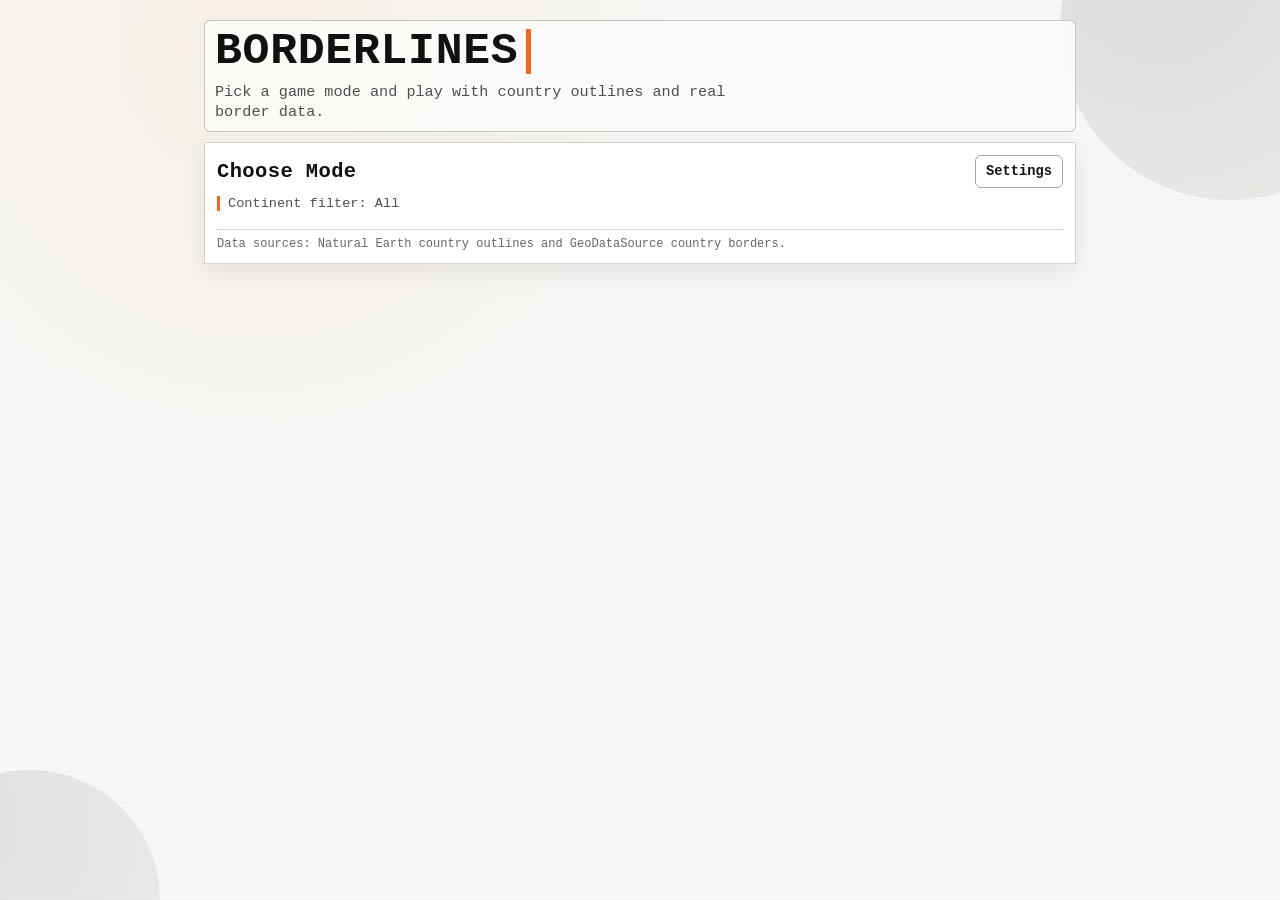
==== commit d459e33b: "s" ====
--- a/index.html
+++ b/index.html
@@ -24,12 +24,16 @@
     <main class="app">
       <div class="top-nav-row hidden" id="topNavRow">
         <button id="backToModesBtn" type="button" class="ghost">
-          Back To Modes
+          <i class="fa-solid fa-arrow-left" aria-hidden="true"></i>
+          <span>Back to modes</span>
         </button>
       </div>
 
       <header class="header">
-        <h1>Borderlines</h1>
+        <div class="header-title-row">
+          <h1>Borderlines</h1>
+          <span id="headerModeLabel" class="header-mode-label hidden"></span>
+        </div>
         <p id="headerDescription">
           Pick a game mode and play with country outlines and real border data.
         </p>
--- a/style.css
+++ b/style.css
@@ -40,10 +40,11 @@
     ),
     var(--paper);
   font-family: "Menlo", "Monaco", "Courier New", "Liberation Mono", monospace;
+  overflow-y: auto;
   overflow-x: hidden;
   display: flex;
-  align-items: center;
-  justify-content: center;
+  align-items: flex-start;
+  justify-content: flex-start;
 }
 
 body.settings-open {
@@ -83,7 +84,7 @@
   position: relative;
   z-index: 1;
   width: min(900px, 100%);
-  margin: 0;
+  margin: 0 auto;
   padding: 20px 14px 26px;
 }
 
@@ -108,6 +109,28 @@
   line-height: 1;
   letter-spacing: 0.7px;
   text-transform: uppercase;
+  padding-right: 8px;
+  border-right: 5px solid var(--accent);
+}
+
+.header-title-row {
+  display: inline-flex;
+  align-items: flex-end;
+  gap: 8px;
+}
+
+.header-mode-label {
+  padding: 0;
+  color: var(--ink);
+  font-size: clamp(1.35rem, 2.9vw, 2rem);
+  font-weight: 200;
+  text-transform: uppercase;
+  font-style: italic;
+}
+
+body.in-mode .header h1 {
+  padding-right: 8px;
+  border-right: 5px solid var(--accent);
 }
 
 .header p {
@@ -494,6 +517,9 @@
   margin: 4px 0;
   font-size: 1.18rem;
   line-height: 1.18;
+  font-family:
+    "Menlo", "Monaco", "Courier New", "Liberation Mono", "Apple Color Emoji",
+    "Segoe UI Emoji", "Noto Color Emoji", monospace;
 }
 
 .hint {
@@ -571,6 +597,28 @@
   overflow: hidden;
   position: relative;
 }
+.world-map-fixed-labels {
+  position: absolute;
+  left: 10px;
+  top: 10px;
+  z-index: 3;
+  display: grid;
+  gap: 6px;
+  max-width: min(64%, 360px);
+  pointer-events: none;
+}
+.world-map-fixed-label {
+  display: inline-block;
+  width: fit-content;
+  padding: 4px 9px;
+  border-radius: 999px;
+  border: 1px solid rgba(16, 16, 16, 0.45);
+  background: rgba(255, 255, 255, 0.93);
+  color: #111;
+  font-size: 0.76rem;
+  font-weight: 700;
+  line-height: 1.2;
+}
 
 #worldMapSvg {
   width: 100%;
@@ -579,6 +627,10 @@
   cursor: grab;
   touch-action: none;
   -webkit-tap-highlight-color: transparent;
+}
+
+#worldMapSvg.is-zooming {
+  cursor: grabbing;
 }
 
 #worldMapSvg:active {
@@ -595,12 +647,19 @@
   shape-rendering: geometricPrecision;
 }
 
+#worldMapSvg.is-zooming .world-country {
+  vector-effect: non-scaling-stroke;
+  shape-rendering: geometricPrecision;
+}
+
 .world-country[data-iso2] {
   cursor: inherit;
 }
 
-.world-country[data-iso2]:hover {
-  fill: #f1ebe0;
+@media (hover: hover) and (pointer: fine) {
+  .world-country[data-iso2]:hover {
+    fill: #f1ebe0;
+  }
 }
 
 .map-controls {
@@ -672,6 +731,13 @@
   opacity: 0.9;
 }
 
+.world-distance-line {
+  stroke: #1c4f99;
+  stroke-width: 2;
+  stroke-dasharray: 5 4;
+  opacity: 0.95;
+}
+
 .world-map-label {
   font-size: 12px;
   font-weight: 700;
@@ -730,14 +796,20 @@
 
 .multi-wrap {
   display: grid;
-  grid-template-columns: repeat(3, minmax(0, 1fr));
+  grid-template-columns: repeat(4, minmax(0, 1fr));
   gap: 8px;
   margin-bottom: 10px;
+}
+
+body.mode-reverse-border .multi-wrap {
+  grid-template-columns: repeat(2, minmax(0, 1fr));
 }
 
 .mini-outline-label,
 .duel-tag {
   display: inline-block;
+  width: fit-content;
+  justify-self: start;
   margin: 6px;
   padding: 2px 7px;
   border-radius: 4px;
@@ -745,6 +817,22 @@
   color: #fff;
   font-size: 0.72rem;
   font-weight: 700;
+}
+
+.mini-outline-card.unknown-slot {
+  min-height: 132px;
+  display: grid;
+  grid-template-rows: auto 1fr;
+  align-items: stretch;
+}
+
+.mini-outline-mark {
+  display: grid;
+  place-items: center;
+  font-size: clamp(2.1rem, 4vw, 2.8rem);
+  font-weight: 800;
+  color: #2f312a;
+  line-height: 1;
 }
 
 .answer-row {
@@ -871,6 +959,12 @@
   border-color: var(--accent);
 }
 
+#backToModesBtn {
+  display: inline-flex;
+  align-items: center;
+  gap: 6px;
+}
+
 #submitBtn,
 #chainSubmitBtn,
 #saveSettingsBtn,
@@ -891,6 +985,9 @@
   margin: 10px 0 2px;
   font-size: 0.85rem;
   font-weight: 700;
+  font-family:
+    "Menlo", "Monaco", "Courier New", "Liberation Mono", "Apple Color Emoji",
+    "Segoe UI Emoji", "Noto Color Emoji", monospace;
 }
 
 .feedback.correct {
@@ -933,6 +1030,9 @@
   color: #202020;
   font-weight: 700;
   font-size: 0.92rem;
+  font-family:
+    "Menlo", "Monaco", "Courier New", "Liberation Mono", "Apple Color Emoji",
+    "Segoe UI Emoji", "Noto Color Emoji", monospace;
 }
 
 .nav-row,
--- a/home.css
+++ b/home.css
@@ -8,7 +8,6 @@
 
 body.home-view .header h1 {
   display: inline-block;
-  margin-bottom: 6px;
   padding-right: 8px;
   border-right: 5px solid var(--accent);
 }
@@ -49,7 +48,7 @@
 }
 
 body.home-view .mode-cards {
-  grid-template-columns: repeat(3, minmax(0, 1fr));
+  grid-template-columns: repeat(2, minmax(0, 1fr));
   gap: 8px;
 }
 
@@ -98,7 +97,7 @@
   }
 
   body.home-view .mode-cards {
-    grid-template-columns: 1fr;
+    grid-template-columns: repeat(2, minmax(0, 1fr));
     gap: 6px;
   }
 
--- a/mobile.css
+++ b/mobile.css
@@ -13,8 +13,7 @@
   body {
     min-height: 100dvh;
     max-height: none;
-    align-items: stretch;
-    justify-content: stretch;
+    display: block;
     overflow-y: auto;
     overflow-x: hidden;
   }
@@ -27,12 +26,12 @@
   .app {
     width: 100%;
     max-width: 100%;
-    min-height: 100dvh;
+    min-height: 0;
     height: auto;
     margin: 0;
     padding: 6px;
-    display: grid;
-    grid-template-rows: auto auto auto;
+    display: flex;
+    flex-direction: column;
     gap: var(--mobile-gap);
     overflow: visible;
   }
@@ -208,14 +207,35 @@
   }
 
   #worldMapSvg {
-    min-height: clamp(220px, 32dvh, 360px);
-    max-height: 42dvh;
+    min-height: clamp(280px, 48dvh, 520px);
+    max-height: 58dvh;
+  }
+
+  .world-map-label {
+    font-size: 16px;
+    font-weight: 800;
+  }
+
+  .world-map-label-bg {
+    stroke-width: 1.1;
   }
 
   .map-controls {
     right: 8px;
     top: 8px;
     gap: 6px;
+  }
+
+  .world-map-fixed-labels {
+    left: 8px;
+    top: 8px;
+    gap: 5px;
+    max-width: min(72%, 300px);
+  }
+
+  .world-map-fixed-label {
+    font-size: 0.72rem;
+    padding: 3px 8px;
   }
 
   .map-control-btn {
@@ -348,7 +368,8 @@
 }
 
 @media (max-width: 420px) {
-  .header h1 {
+  .header h1,
+  .header-mode-label {
     font-size: 1.14rem;
   }
 
@@ -368,8 +389,12 @@
   }
 
   #worldMapSvg {
-    min-height: clamp(200px, 30dvh, 300px);
-    max-height: 38dvh;
+    min-height: clamp(250px, 44dvh, 420px);
+    max-height: 54dvh;
+  }
+
+  .world-map-label {
+    font-size: 15px;
   }
 
   #outlineSvg,
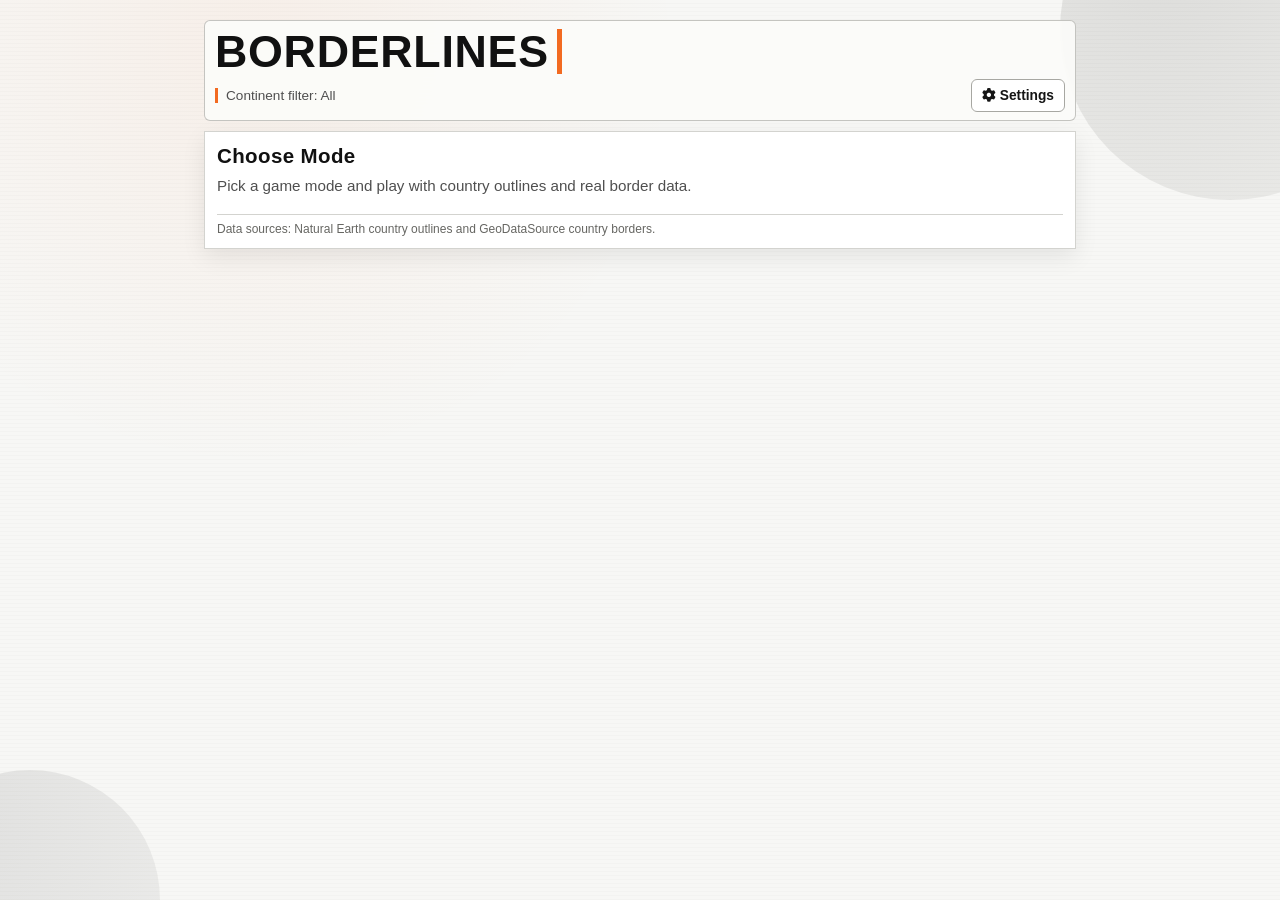
==== commit 10924618: "s" ====
--- a/index.html
+++ b/index.html
@@ -34,23 +34,30 @@
           <h1>Borderlines</h1>
           <span id="headerModeLabel" class="header-mode-label hidden"></span>
         </div>
+        <div class="header-utility-row">
+          <p id="activeContinentLabel" class="active-filter">
+            Continent filter: All
+          </p>
+          <button
+            id="openSettingsBtn"
+            type="button"
+            class="ghost"
+            aria-label="Open settings"
+          >
+            <i class="fa-solid fa-gear" aria-hidden="true"></i>
+            <span class="settings-btn-label">Settings</span>
+          </button>
+        </div>
+        <p id="headerMeta" class="header-meta hidden" aria-live="polite"></p>
+      </header>
+
+      <section id="modeSelect" class="card mode-select">
+        <div class="mode-select-head">
+          <h2>Choose Mode</h2>
+        </div>
         <p id="headerDescription">
           Pick a game mode and play with country outlines and real border data.
         </p>
-        <p id="headerMeta" class="header-meta hidden" aria-live="polite"></p>
-      </header>
-
-      <section id="modeSelect" class="card mode-select">
-        <div class="mode-select-head">
-          <h2>Choose Mode</h2>
-          <button id="openSettingsBtn" type="button" class="ghost">
-            Settings
-          </button>
-        </div>
-        <p id="activeContinentLabel" class="active-filter">
-          Continent filter: All
-        </p>
-
         <div id="modeCards" class="mode-cards"></div>
         <p class="source-note">
           Data sources: Natural Earth country outlines and GeoDataSource country
@@ -71,7 +78,7 @@
         aria-labelledby="settingsTitle"
       >
         <h3 id="settingsTitle">Game Settings</h3>
-        <label for="continentSelect" class="settings-label">Continent</label>
+        <label for="continentSelect" class="settings-label">Region</label>
         <select id="continentSelect"></select>
         <p class="settings-note">Competitive uses the global pool (All).</p>
         <div class="settings-actions">
--- a/style.css
+++ b/style.css
@@ -10,6 +10,12 @@
   --correct: #1a7f45;
   --wrong: #ad2d2d;
   --shadow: 0 8px 22px rgba(0, 0, 0, 0.08);
+  --font-ui:
+    "Stag Sans", "Stag Sans Web", "Avenir Next", "Helvetica Neue", "Segoe UI",
+    Arial, sans-serif;
+  --font-ui-emoji:
+    "Stag Sans", "Stag Sans Web", "Avenir Next", "Helvetica Neue", "Segoe UI",
+    "Apple Color Emoji", "Segoe UI Emoji", "Noto Color Emoji", Arial, sans-serif;
 }
 
 * {
@@ -39,7 +45,7 @@
       transparent 4px
     ),
     var(--paper);
-  font-family: "Menlo", "Monaco", "Courier New", "Liberation Mono", monospace;
+  font-family: var(--font-ui);
   overflow-y: auto;
   overflow-x: hidden;
   display: flex;
@@ -119,6 +125,18 @@
   gap: 8px;
 }
 
+.header-utility-row {
+  margin-top: 5px;
+  display: flex;
+  justify-content: space-between;
+  align-items: center;
+  gap: 10px;
+}
+
+body.in-mode .header-utility-row {
+  display: none;
+}
+
 .header-mode-label {
   padding: 0;
   color: var(--ink);
@@ -133,8 +151,8 @@
   border-right: 5px solid var(--accent);
 }
 
-.header p {
-  margin: 8px 0 0;
+#headerDescription {
+  margin: 8px 0 10px;
   color: var(--ink-muted);
   max-width: 62ch;
   font-size: 0.95rem;
@@ -181,7 +199,7 @@
   position: relative;
 }
 
-.mode-select h2 {
+.mode-select-head h2 {
   margin: 0;
   letter-spacing: 0.4px;
   font-size: 1.28rem;
@@ -192,11 +210,11 @@
   justify-content: space-between;
   align-items: center;
   gap: 8px;
-  margin-bottom: 8px;
+  margin-bottom: 4px;
 }
 
 .active-filter {
-  margin: 0 0 10px;
+  margin: 0;
   color: var(--ink-muted);
   font-size: 0.85rem;
   border-left: 3px solid var(--accent);
@@ -393,6 +411,31 @@
   padding: 7px 8px;
   font: inherit;
   background: #fff;
+
+  .country-suggest-bar {
+    margin: 0 0 6px;
+    display: flex;
+    flex-wrap: wrap;
+    gap: 6px;
+  }
+
+  .country-suggest-chip {
+    border: 1px solid var(--line-strong);
+    border-radius: 999px;
+    padding: 4px 10px;
+    background: #fff;
+    color: var(--ink);
+    font: inherit;
+    font-size: 0.78rem;
+    font-weight: 600;
+    line-height: 1.2;
+    cursor: pointer;
+  }
+
+  .country-suggest-chip:hover {
+    border-color: var(--accent);
+    background: #fff4ec;
+  }
 }
 
 .settings-actions {
@@ -478,6 +521,26 @@
   transform: translateY(-1px);
 }
 
+.mode-card.competitive-unfinished {
+  border-color: #caa53a;
+  background: linear-gradient(170deg, #fff8cf, #ffed9b);
+}
+
+.mode-card.competitive-unfinished:hover {
+  border-color: #b68f27;
+  background: linear-gradient(170deg, #fff4b7, #ffe57f);
+}
+
+.mode-card.competitive-played {
+  border-color: #3d8b58;
+  background: linear-gradient(170deg, #e9f8eb, #cdeecf);
+}
+
+.mode-card.competitive-played:hover {
+  border-color: #2f7447;
+  background: linear-gradient(170deg, #ddf4df, #bde6c2);
+}
+
 .mode-card.locked {
   border-color: #b7b7b2;
   background: linear-gradient(180deg, #f3f3f1, #ecece8);
@@ -486,9 +549,21 @@
   opacity: 0.9;
 }
 
+.mode-card.locked.competitive-played {
+  border-color: #3d8b58;
+  background: linear-gradient(170deg, #e9f8eb, #cdeecf);
+  color: #2d4f36;
+  opacity: 1;
+}
+
 .mode-card.locked:hover {
   border-color: #b7b7b2;
   background: linear-gradient(180deg, #f3f3f1, #ecece8);
+}
+
+.mode-card.locked.competitive-played:hover {
+  border-color: #2f7447;
+  background: linear-gradient(170deg, #ddf4df, #bde6c2);
 }
 
 .mode-lock-note {
@@ -517,9 +592,7 @@
   margin: 4px 0;
   font-size: 1.18rem;
   line-height: 1.18;
-  font-family:
-    "Menlo", "Monaco", "Courier New", "Liberation Mono", "Apple Color Emoji",
-    "Segoe UI Emoji", "Noto Color Emoji", monospace;
+  font-family: var(--font-ui-emoji);
 }
 
 .hint {
@@ -985,9 +1058,7 @@
   margin: 10px 0 2px;
   font-size: 0.85rem;
   font-weight: 700;
-  font-family:
-    "Menlo", "Monaco", "Courier New", "Liberation Mono", "Apple Color Emoji",
-    "Segoe UI Emoji", "Noto Color Emoji", monospace;
+  font-family: var(--font-ui-emoji);
 }
 
 .feedback.correct {
@@ -1030,9 +1101,7 @@
   color: #202020;
   font-weight: 700;
   font-size: 0.92rem;
-  font-family:
-    "Menlo", "Monaco", "Courier New", "Liberation Mono", "Apple Color Emoji",
-    "Segoe UI Emoji", "Noto Color Emoji", monospace;
+  font-family: var(--font-ui-emoji);
 }
 
 .nav-row,
--- a/home.css
+++ b/home.css
@@ -1,8 +1,22 @@
 /* Home-only overrides for a compact newspaper puzzle vibe. */
+@media (min-width: 781px) {
+  body.home-view,
+  body.in-mode {
+    align-items: center;
+    justify-content: center;
+  }
+
+  body.home-view .app,
+  body.in-mode .app {
+    margin-top: auto;
+    margin-bottom: auto;
+  }
+}
+
 body.home-view .header {
   margin-bottom: 10px;
   padding: 12px;
-  border-top: 4px solid #111;
+  /* border-top: 4px solid #111; */
   border-bottom: 1px solid #cfcfca;
 }
 
@@ -12,8 +26,8 @@
   border-right: 5px solid var(--accent);
 }
 
-body.home-view .header p {
-  margin: 0;
+body.home-view #headerDescription {
+  margin: 0 0 10px;
   max-width: 68ch;
   font-size: 0.88rem;
   color: #5a5a56;
@@ -24,19 +38,26 @@
 }
 
 body.home-view .mode-select-head {
-  margin-bottom: 6px;
+  margin-bottom: 3px;
 }
 
-body.home-view .mode-select h2 {
+body.home-view .mode-select-head h2 {
   text-transform: uppercase;
   letter-spacing: 0.6px;
   font-size: 1.03rem;
 }
 
-body.home-view .active-filter {
+body.home-view #openSettingsBtn {
   display: inline-flex;
   align-items: center;
-  margin-bottom: 8px;
+  gap: 6px;
+}
+
+body.home-view .active-filter {
+  display: flex;
+  width: fit-content;
+  align-items: center;
+  margin: 0;
   padding: 3px 10px;
   border: 1px solid var(--accent-deep);
   border-radius: 999px;
@@ -59,20 +80,29 @@
 }
 
 body.home-view .mode-card .mode-card-icon {
-  width: 32px;
-  height: 32px;
+  width: 36px;
+  height: 36px;
 }
 
 body.home-view .mode-card strong {
-  font-size: 0.9rem;
+  font-size: 0.98rem;
 }
 
 body.home-view .mode-card-copy > span {
-  font-size: 0.77rem;
+  font-size: 0.84rem;
 }
 
 body.home-view .mode-card:hover {
   background: #fff7f2;
+}
+
+body.home-view .mode-card.competitive-unfinished:hover {
+  background: linear-gradient(170deg, #fff4b7, #ffe57f);
+}
+
+body.home-view .mode-card.competitive-played:hover,
+body.home-view .mode-card.locked.competitive-played:hover {
+  background: linear-gradient(170deg, #ddf4df, #bde6c2);
 }
 
 @media (max-width: 780px) {
@@ -87,7 +117,8 @@
     border-right-width: 4px;
   }
 
-  body.home-view .header p {
+  body.home-view #headerDescription {
+    margin-bottom: 8px;
     font-size: 0.74rem;
     line-height: 1.22;
   }
@@ -106,16 +137,39 @@
     font-size: 0.72rem;
   }
 
+  body.home-view #openSettingsBtn {
+    min-width: 42px;
+    width: 42px;
+    padding: 0;
+    justify-content: center;
+  }
+
+  body.home-view #openSettingsBtn .settings-btn-label {
+    display: none;
+  }
+
   body.home-view .mode-card {
-    min-height: 0;
-    padding: 8px;
+    min-height: 124px;
+    padding: 12px;
+    gap: 8px;
+  }
+
+  body.home-view .mode-card .mode-card-top {
+    grid-template-columns: 1fr;
+    gap: 6px;
+  }
+
+  body.home-view .mode-card .mode-card-icon {
+    width: 36px;
+    height: 36px;
+    font-size: 1rem;
   }
 
   body.home-view .mode-card strong {
-    font-size: 0.83rem;
+    font-size: 0.88rem;
   }
 
   body.home-view .mode-card-copy > span {
-    font-size: 0.72rem;
+    font-size: 0.76rem;
   }
 }
--- a/mobile.css
+++ b/mobile.css
@@ -58,7 +58,7 @@
     font-size: clamp(1.2rem, 5.4vw, 1.6rem);
   }
 
-  .header p {
+  #headerDescription {
     font-size: 0.8rem;
     line-height: 1.3;
   }
@@ -124,7 +124,7 @@
     min-height: auto;
   }
 
-  .mode-select h2,
+  .mode-select-head h2,
   .result-card h2 {
     font-size: 1.04rem;
   }
@@ -373,7 +373,7 @@
     font-size: 1.14rem;
   }
 
-  .header p,
+  #headerDescription,
   .status-row,
   .hint,
   .assist-toggle,
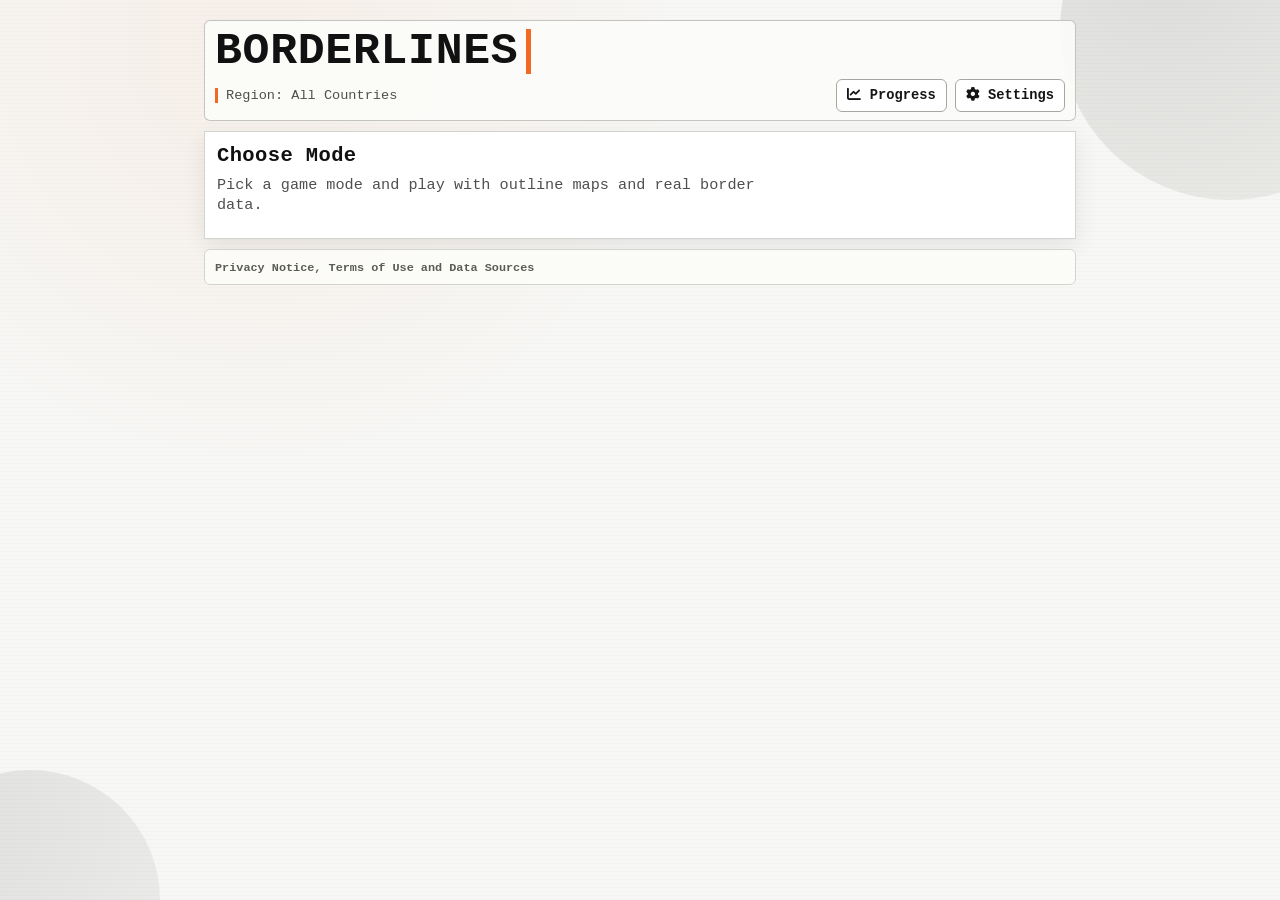
==== commit 91969cb3: "s" ====
--- a/index.html
+++ b/index.html
@@ -36,17 +36,28 @@
         </div>
         <div class="header-utility-row">
           <p id="activeContinentLabel" class="active-filter">
-            Continent filter: All
+            Region: All Countries
           </p>
-          <button
-            id="openSettingsBtn"
-            type="button"
-            class="ghost"
-            aria-label="Open settings"
-          >
-            <i class="fa-solid fa-gear" aria-hidden="true"></i>
-            <span class="settings-btn-label">Settings</span>
-          </button>
+          <div class="header-actions">
+            <button
+              id="openProgressBtn"
+              type="button"
+              class="ghost"
+              aria-label="Open progress"
+            >
+              <i class="fa-solid fa-chart-line" aria-hidden="true"></i>
+              <span class="settings-btn-label">Progress</span>
+            </button>
+            <button
+              id="openSettingsBtn"
+              type="button"
+              class="ghost"
+              aria-label="Open settings"
+            >
+              <i class="fa-solid fa-gear" aria-hidden="true"></i>
+              <span class="settings-btn-label">Settings</span>
+            </button>
+          </div>
         </div>
         <p id="headerMeta" class="header-meta hidden" aria-live="polite"></p>
       </header>
@@ -56,13 +67,9 @@
           <h2>Choose Mode</h2>
         </div>
         <p id="headerDescription">
-          Pick a game mode and play with country outlines and real border data.
+          Pick a game mode and play with outline maps and real border data.
         </p>
         <div id="modeCards" class="mode-cards"></div>
-        <p class="source-note">
-          Data sources: Natural Earth country outlines and GeoDataSource country
-          borders.
-        </p>
       </section>
 
       <div
@@ -80,7 +87,10 @@
         <h3 id="settingsTitle">Game Settings</h3>
         <label for="continentSelect" class="settings-label">Region</label>
         <select id="continentSelect"></select>
-        <p class="settings-note">Competitive uses the global pool (All).</p>
+        <p class="settings-note">
+          Competitive always uses All Countries (continent, US States, and UK
+          Areas/Finland Regions filters do not apply).
+        </p>
         <div class="settings-actions">
           <button id="saveSettingsBtn" type="button">Apply</button>
           <button id="closeSettingsBtn" type="button" class="ghost">
@@ -152,7 +162,9 @@
           <label class="assist-toggle" for="mapAssistToggle">
             <input id="mapAssistToggle" type="checkbox" />
             <span class="assist-toggle-ui" aria-hidden="true"></span>
-            <span class="assist-toggle-text">World map assist</span>
+            <span id="mapAssistToggleText" class="assist-toggle-text"
+              >Map assist</span
+            >
           </label>
         </div>
 
@@ -179,7 +191,7 @@
             id="worldMapSvg"
             viewBox="0 0 920 430"
             role="img"
-            aria-label="World map helper"
+            aria-label="Map helper"
           ></svg>
         </div>
 
@@ -216,7 +228,7 @@
         <div
           id="multiWrap"
           class="multi-wrap hidden"
-          aria-label="Clue country outlines"
+          aria-label="Clue outlines"
         ></div>
 
         <div id="textInputWrap" class="answer-row hidden">
@@ -300,7 +312,32 @@
         <div id="finalScore" class="score-summary"></div>
         <div id="leaderboardWrap" class="leaderboard-wrap hidden">
           <div class="leaderboard-head">
-            <h3>Competitive Mode Daily Leaderboard</h3>
+            <h3 id="leaderboardTitle">Competitive Mode Leaderboard</h3>
+            <div
+              id="leaderboardTabs"
+              class="leaderboard-tabs"
+              role="tablist"
+              aria-label="Leaderboard period"
+            >
+              <button
+                id="leaderboardDailyTab"
+                type="button"
+                class="leaderboard-tab is-active"
+                role="tab"
+                aria-selected="true"
+              >
+                Daily
+              </button>
+              <button
+                id="leaderboardWeeklyTab"
+                type="button"
+                class="leaderboard-tab"
+                role="tab"
+                aria-selected="false"
+              >
+                Weekly
+              </button>
+            </div>
           </div>
           <p id="playerNameLabel" class="player-name-label">Player: not set</p>
           <p
@@ -311,9 +348,14 @@
           <ol id="leaderboardList" class="leaderboard-list"></ol>
         </div>
       </section>
+
+      <footer class="legal-link-footer" aria-label="Legal links">
+        <a href="./legal.html">Privacy Notice, Terms of Use and Data Sources</a>
+      </footer>
     </main>
 
     <script src="./vendor/d3.v7.min.js"></script>
+    <script src="./vendor/topojson-client.min.js"></script>
     <script type="module" src="./js/app.js"></script>
   </body>
 </html>
--- a/style.css
+++ b/style.css
@@ -11,11 +11,12 @@
   --wrong: #ad2d2d;
   --shadow: 0 8px 22px rgba(0, 0, 0, 0.08);
   --font-ui:
-    "Stag Sans", "Stag Sans Web", "Avenir Next", "Helvetica Neue", "Segoe UI",
-    Arial, sans-serif;
+    ui-monospace, "SFMono-Regular", Menlo, Monaco, Consolas, "Liberation Mono",
+    "Courier New", monospace;
   --font-ui-emoji:
-    "Stag Sans", "Stag Sans Web", "Avenir Next", "Helvetica Neue", "Segoe UI",
-    "Apple Color Emoji", "Segoe UI Emoji", "Noto Color Emoji", Arial, sans-serif;
+    ui-monospace, "SFMono-Regular", Menlo, Monaco, Consolas, "Liberation Mono",
+    "Courier New", "Apple Color Emoji", "Segoe UI Emoji", "Noto Color Emoji",
+    monospace;
 }
 
 * {
@@ -61,6 +62,16 @@
   overflow: hidden;
 }
 
+body.progress-view {
+  align-items: center;
+  justify-content: center;
+}
+
+body.legal-view {
+  align-items: center;
+  justify-content: center;
+}
+
 .bg-shape {
   position: fixed;
   z-index: 0;
@@ -131,6 +142,20 @@
   justify-content: space-between;
   align-items: center;
   gap: 10px;
+}
+
+.header-actions {
+  display: inline-flex;
+  align-items: center;
+  gap: 8px;
+}
+
+body.progress-view .header-utility-row {
+  justify-content: flex-end;
+}
+
+body.progress-view .header-actions {
+  justify-content: flex-end;
 }
 
 body.in-mode .header-utility-row {
@@ -245,6 +270,9 @@
   border-radius: 6px;
   background: #fdfdfc;
   box-shadow: 0 18px 36px rgba(0, 0, 0, 0.25);
+  max-height: calc(100vh - 24px);
+  overflow-y: auto;
+  overflow-x: hidden;
 }
 
 .settings-overlay {
@@ -404,38 +432,49 @@
   font-size: 0.85rem;
 }
 
-#continentSelect {
+.country-suggest-bar {
+  margin: 0 0 6px;
+  display: flex;
+  flex-wrap: wrap;
+  gap: 6px;
+}
+
+.country-suggest-bar.chain-suggest-top {
+  margin-bottom: 5px;
+}
+
+.country-suggest-chip {
+  border: 1px solid var(--line-strong);
+  border-radius: 999px;
+  padding: 4px 10px;
+  background: #fff;
+  color: var(--ink);
+  font: inherit;
+  font-size: 0.78rem;
+  font-weight: 600;
+  line-height: 1.2;
+  cursor: pointer;
+}
+
+.country-suggest-chip:hover {
+  border-color: var(--accent);
+  background: #fff4ec;
+}
+
+#continentSelect,
+#progressRegionSelect {
   width: 100%;
   border: 1px solid var(--line-strong);
   border-radius: 6px;
   padding: 7px 8px;
   font: inherit;
   background: #fff;
-
-  .country-suggest-bar {
-    margin: 0 0 6px;
-    display: flex;
-    flex-wrap: wrap;
-    gap: 6px;
-  }
-
-  .country-suggest-chip {
-    border: 1px solid var(--line-strong);
-    border-radius: 999px;
-    padding: 4px 10px;
-    background: #fff;
-    color: var(--ink);
-    font: inherit;
-    font-size: 0.78rem;
-    font-weight: 600;
-    line-height: 1.2;
-    cursor: pointer;
-  }
-
-  .country-suggest-chip:hover {
-    border-color: var(--accent);
-    background: #fff4ec;
-  }
+}
+
+#progressRegionSelect {
+  margin-bottom: 6px;
+  border-color: rgba(201, 77, 16, 0.38);
+  background: linear-gradient(180deg, #fff, #fffaf6);
 }
 
 .settings-actions {
@@ -706,7 +745,11 @@
   cursor: grabbing;
 }
 
-#worldMapSvg:active {
+#worldMapSvg.map-select-mode {
+  cursor: default;
+}
+
+#worldMapSvg.map-select-mode.is-zooming {
   cursor: grabbing;
 }
 
@@ -727,6 +770,10 @@
 
 .world-country[data-iso2] {
   cursor: inherit;
+}
+
+#worldMapSvg.map-select-mode .world-country[data-iso2] {
+  cursor: pointer;
 }
 
 @media (hover: hover) and (pointer: fine) {
@@ -1030,6 +1077,12 @@
 button.ghost:hover {
   background: #f6f6f4;
   border-color: var(--accent);
+}
+
+button.ghost.is-active {
+  background: #fef1e8;
+  border-color: var(--accent);
+  color: #8d360d;
 }
 
 #backToModesBtn {
@@ -1199,6 +1252,38 @@
   font-size: 0.95rem;
 }
 
+.leaderboard-tabs {
+  display: inline-flex;
+  gap: 3px;
+  padding: 3px;
+  border-radius: 999px;
+  border: 1px solid var(--line);
+  background: #f0efe9;
+}
+
+.leaderboard-tab {
+  border: 0;
+  border-radius: 999px;
+  padding: 4px 10px;
+  font-size: 0.74rem;
+  font-weight: 800;
+  letter-spacing: 0.02em;
+  color: var(--ink-muted);
+  background: transparent;
+  box-shadow: none;
+}
+
+.leaderboard-tab:hover,
+.leaderboard-tab:focus-visible {
+  color: var(--ink);
+  background: rgba(45, 44, 41, 0.08);
+}
+
+.leaderboard-tab.is-active {
+  color: #fff;
+  background: var(--accent);
+}
+
 .player-name-label {
   margin: 8px 0 6px;
   font-size: 0.82rem;
@@ -1272,12 +1357,41 @@
   text-overflow: ellipsis;
 }
 
-.source-note {
-  margin: 8px 0 0;
-  font-size: 0.75rem;
-  color: #666662;
-  border-top: 1px solid var(--line);
-  padding-top: 7px;
+.legal-link-footer {
+  margin-top: 10px;
+  border: 1px solid var(--line);
+  border-radius: 6px;
+  background: rgba(252, 252, 249, 0.92);
+  padding: 8px 10px;
+}
+
+.legal-link-footer a {
+  color: #5c5c57;
+  font-size: 0.74rem;
+  text-decoration: none;
+  font-weight: 700;
+}
+
+.legal-link-footer a:hover {
+  color: #8d360d;
+  text-decoration: underline;
+}
+
+.legal-page p {
+  margin: 0 0 8px;
+  color: #4f4f4a;
+  line-height: 1.42;
+}
+
+.legal-head-gap {
+  margin-top: 8px;
+}
+
+.legal-list {
+  margin: 0;
+  padding-left: 20px;
+  color: #4f4f4a;
+  line-height: 1.38;
 }
 
 .hidden {
@@ -1301,6 +1415,11 @@
   .meta-pill {
     padding: 2px 8px;
     font-size: 0.72rem;
+  }
+
+  .leaderboard-head {
+    align-items: flex-start;
+    flex-direction: column;
   }
 
   .answer-row,
--- a/mobile.css
+++ b/mobile.css
@@ -52,10 +52,61 @@
   .header {
     margin: 0;
     padding: 8px 9px;
+    display: grid;
+    grid-template-columns: minmax(0, 1fr) auto;
+    column-gap: 8px;
+    row-gap: 6px;
+    align-items: start;
   }
 
   .header h1 {
     font-size: clamp(1.2rem, 5.4vw, 1.6rem);
+  }
+
+  .header-title-row {
+    grid-row: 1;
+    grid-column: 1;
+    min-width: 0;
+  }
+
+  .header-utility-row {
+    margin-top: 0;
+    display: contents;
+  }
+
+  .header-actions {
+    grid-row: 1;
+    grid-column: 2;
+    width: auto;
+    justify-self: end;
+    justify-content: flex-end;
+    flex-wrap: nowrap;
+    gap: 6px;
+  }
+
+  .header-actions > button.ghost {
+    width: 44px;
+    min-width: 44px;
+    height: 44px;
+    padding: 0;
+    display: inline-flex;
+    align-items: center;
+    justify-content: center;
+  }
+
+  #activeContinentLabel {
+    grid-row: 2;
+    grid-column: 1 / -1;
+    margin: 0;
+  }
+
+  #openProgressBtn .settings-btn-label,
+  #openSettingsBtn .settings-btn-label {
+    display: none;
+  }
+
+  #headerModeLabel {
+    display: none;
   }
 
   #headerDescription {
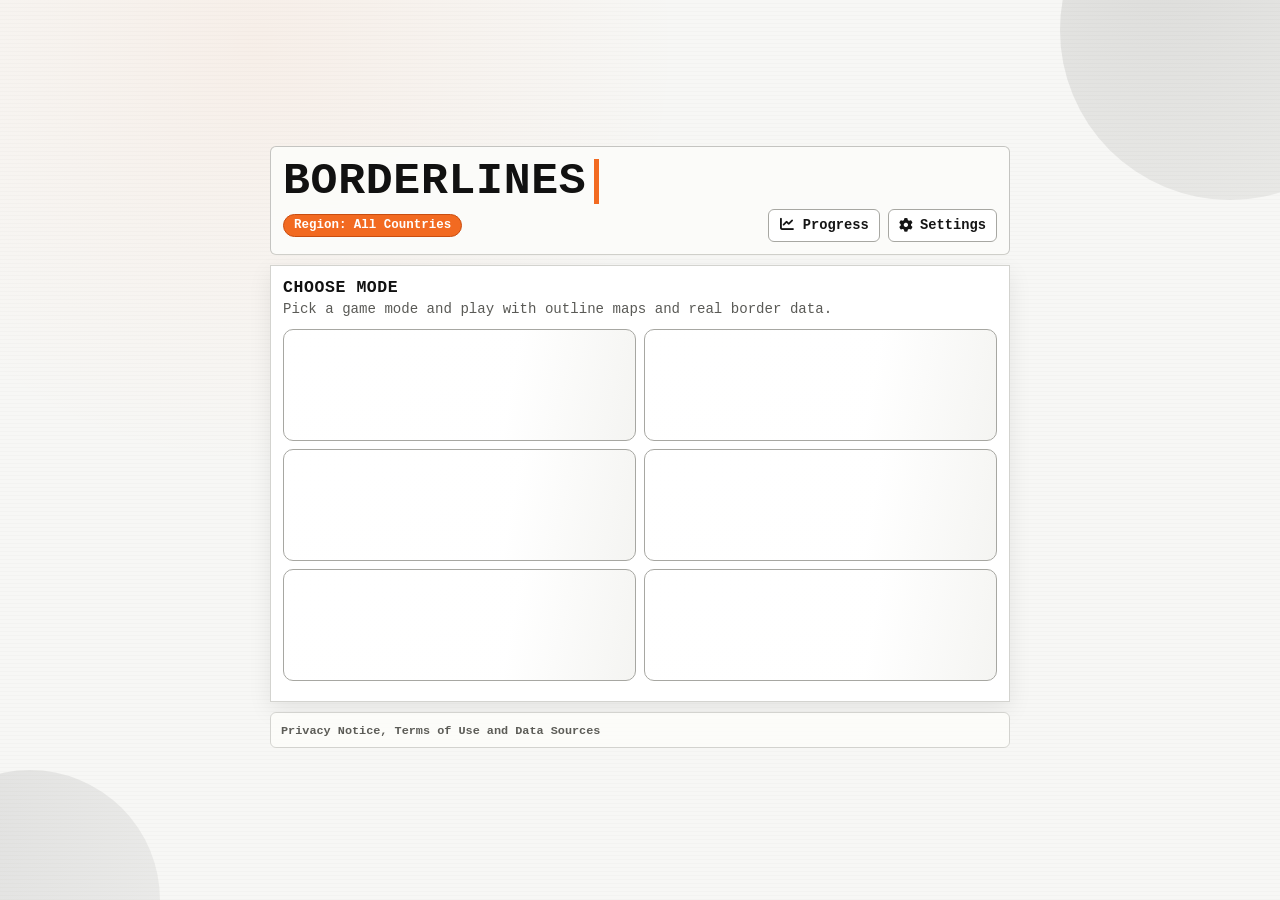
==== commit 09e45e2a: "s" ====
--- a/index.html
+++ b/index.html
@@ -4,6 +4,26 @@
     <meta charset="UTF-8" />
     <meta name="viewport" content="width=device-width, initial-scale=1.0" />
     <title>Borderlines Modes</title>
+    <link rel="preconnect" href="https://cdnjs.cloudflare.com" crossorigin />
+    <link rel="dns-prefetch" href="//cdnjs.cloudflare.com" />
+    <style>
+      @media (max-width: 780px) {
+        #openProgressBtn .settings-btn-label,
+        #openSettingsBtn .settings-btn-label {
+          display: none;
+        }
+
+        .header-actions > button.ghost {
+          width: 44px;
+          min-width: 44px;
+          height: 44px;
+          padding: 0;
+          display: inline-flex;
+          align-items: center;
+          justify-content: center;
+        }
+      }
+    </style>
     <link
       rel="stylesheet"
       href="https://cdnjs.cloudflare.com/ajax/libs/font-awesome/6.7.2/css/all.min.css"
@@ -11,12 +31,12 @@
       crossorigin="anonymous"
       referrerpolicy="no-referrer"
     />
-    <link rel="stylesheet" href="./style.css" />
-    <link rel="stylesheet" href="./backdrop.css" />
-    <link rel="stylesheet" href="./home.css" />
-    <link rel="stylesheet" href="./mobile.css" media="(max-width: 780px)" />
+    <link rel="stylesheet" href="./css/style.css" />
+    <link rel="stylesheet" href="./css/backdrop.css" />
+    <link rel="stylesheet" href="./css/home.css" />
+    <link rel="stylesheet" href="./css/mobile.css" media="(max-width: 780px)" />
   </head>
-  <body>
+  <body class="home-view">
     <div id="outlineBackdrop" class="outline-backdrop" aria-hidden="true"></div>
     <div class="bg-shape bg-shape-1" aria-hidden="true"></div>
     <div class="bg-shape bg-shape-2" aria-hidden="true"></div>
@@ -69,7 +89,14 @@
         <p id="headerDescription">
           Pick a game mode and play with outline maps and real border data.
         </p>
-        <div id="modeCards" class="mode-cards"></div>
+        <div id="modeCards" class="mode-cards is-loading" aria-live="polite">
+          <div class="mode-card-skeleton" aria-hidden="true"></div>
+          <div class="mode-card-skeleton" aria-hidden="true"></div>
+          <div class="mode-card-skeleton" aria-hidden="true"></div>
+          <div class="mode-card-skeleton" aria-hidden="true"></div>
+          <div class="mode-card-skeleton" aria-hidden="true"></div>
+          <div class="mode-card-skeleton" aria-hidden="true"></div>
+        </div>
       </section>
 
       <div
@@ -144,7 +171,7 @@
         </div>
         <p id="nameEntryError" class="name-entry-error" aria-live="polite"></p>
         <div class="name-entry-actions">
-          <button id="saveNameBtn" type="button">Save Name</button>
+          <button id="saveNameBtn" type="button">Start game</button>
           <button id="cancelNameBtn" type="button" class="ghost">Cancel</button>
         </div>
       </div>
--- a/css/style.css
+++ b/css/style.css
@@ -0,0 +1,1513 @@
+:root {
+  --paper: #f7f7f5;
+  --panel: #ffffff;
+  --ink: #111111;
+  --ink-muted: #4f4f4f;
+  --line: #d3d3cf;
+  --line-strong: #a7a7a2;
+  --accent: #f26a21;
+  --accent-deep: #c94d10;
+  --correct: #1a7f45;
+  --wrong: #ad2d2d;
+  --shadow: 0 8px 22px rgba(0, 0, 0, 0.08);
+  --font-ui:
+    ui-monospace, "SFMono-Regular", Menlo, Monaco, Consolas, "Liberation Mono",
+    "Courier New", monospace;
+  --font-ui-emoji:
+    ui-monospace, "SFMono-Regular", Menlo, Monaco, Consolas, "Liberation Mono",
+    "Courier New", "Apple Color Emoji", "Segoe UI Emoji", "Noto Color Emoji",
+    monospace;
+}
+
+* {
+  box-sizing: border-box;
+}
+
+html,
+body {
+  height: 100%;
+}
+
+body {
+  margin: 0;
+  min-height: 100vh;
+  color: var(--ink);
+  background:
+    radial-gradient(
+      circle at 20% 5%,
+      rgba(242, 106, 33, 0.06),
+      transparent 32%
+    ),
+    repeating-linear-gradient(
+      0deg,
+      rgba(0, 0, 0, 0.015),
+      rgba(0, 0, 0, 0.015) 1px,
+      transparent 1px,
+      transparent 4px
+    ),
+    var(--paper);
+  font-family: var(--font-ui);
+  overflow-y: auto;
+  overflow-x: hidden;
+  display: flex;
+  align-items: flex-start;
+  justify-content: flex-start;
+}
+
+body.settings-open {
+  overflow: hidden;
+}
+
+body.name-modal-open {
+  overflow: hidden;
+}
+
+body.progress-view {
+  align-items: flex-start;
+  justify-content: flex-start;
+}
+
+body.legal-view {
+  align-items: center;
+  justify-content: center;
+}
+
+.bg-shape {
+  position: fixed;
+  z-index: 0;
+  border-radius: 999px;
+  pointer-events: none;
+}
+
+.bg-shape-1 {
+  width: 340px;
+  height: 340px;
+  top: -140px;
+  right: -120px;
+  opacity: 0.12;
+  background: radial-gradient(circle at 30% 30%, #222222, #9a9a95);
+}
+
+.bg-shape-2 {
+  width: 260px;
+  height: 260px;
+  bottom: -130px;
+  left: -100px;
+  opacity: 0.1;
+  background: radial-gradient(circle at 20% 20%, #222222, #9d9d98);
+}
+
+.app {
+  position: relative;
+  z-index: 1;
+  width: min(900px, 100%);
+  margin: 0 auto;
+  padding: 20px 80px 26px;
+}
+
+.top-nav-row {
+  margin: 0 0 8px;
+  display: flex;
+}
+
+.header {
+  position: relative;
+  margin-bottom: 10px;
+  padding: 8px 10px;
+  border: 1px solid rgba(167, 167, 162, 0.65);
+  border-radius: 6px;
+  background: rgba(252, 252, 250, 0.9);
+  backdrop-filter: blur(1px);
+}
+
+.header h1 {
+  margin: 0;
+  font-size: clamp(1.95rem, 3.8vw, 2.8rem);
+  line-height: 1;
+  letter-spacing: 0.7px;
+  text-transform: uppercase;
+  padding-right: 8px;
+  border-right: 5px solid var(--accent);
+}
+
+.header-title-row {
+  display: inline-flex;
+  align-items: flex-end;
+  gap: 8px;
+}
+
+.header-utility-row {
+  margin-top: 5px;
+  display: flex;
+  justify-content: space-between;
+  align-items: center;
+  gap: 10px;
+}
+
+.header-actions {
+  display: inline-flex;
+  align-items: center;
+  gap: 8px;
+}
+
+.header-actions i.fa-solid {
+  display: inline-block;
+  width: 1.1em;
+  text-align: center;
+}
+
+body.progress-view .header-utility-row {
+  justify-content: flex-end;
+}
+
+body.progress-view .header-actions {
+  justify-content: flex-end;
+}
+
+body.in-mode .header-utility-row {
+  display: none;
+}
+
+.header-mode-label {
+  padding: 0;
+  color: var(--ink);
+  font-size: clamp(1.35rem, 2.9vw, 2rem);
+  font-weight: 200;
+  text-transform: uppercase;
+  font-style: italic;
+}
+
+body.in-mode .header h1 {
+  padding-right: 8px;
+  border-right: 5px solid var(--accent);
+}
+
+#headerDescription {
+  margin: 8px 0 10px;
+  color: var(--ink-muted);
+  max-width: 62ch;
+  font-size: 0.95rem;
+  line-height: 1.35;
+}
+
+.header-meta {
+  margin: 8px 0 0;
+  color: var(--ink);
+  font-size: 0.9rem;
+  font-weight: 700;
+  letter-spacing: 0.15px;
+  display: flex;
+  flex-wrap: wrap;
+  gap: 6px;
+}
+
+.meta-pill {
+  display: inline-flex;
+  align-items: center;
+  padding: 3px 10px;
+  border-radius: 999px;
+  background: var(--accent);
+  border: 1px solid var(--accent-deep);
+  color: #fff;
+  font-size: 0.78rem;
+  font-weight: 700;
+  line-height: 1.2;
+}
+
+.card {
+  background: var(--panel);
+  border: 1px solid var(--line);
+  box-shadow: var(--shadow);
+}
+
+.mode-select,
+.game-card,
+.result-card {
+  padding: 12px;
+}
+
+.game-card {
+  position: relative;
+}
+
+.mode-select-head h2 {
+  margin: 0;
+  letter-spacing: 0.4px;
+  font-size: 1.28rem;
+}
+
+.mode-select-head {
+  display: flex;
+  justify-content: space-between;
+  align-items: center;
+  gap: 8px;
+  margin-bottom: 4px;
+}
+
+.active-filter {
+  margin: 0;
+  color: var(--ink-muted);
+  font-size: 0.85rem;
+  border-left: 3px solid var(--accent);
+  padding-left: 8px;
+  cursor: pointer;
+}
+
+.active-filter:hover {
+  color: var(--ink);
+}
+
+.active-filter:focus-visible {
+  outline: 2px solid var(--accent);
+  outline-offset: 3px;
+  border-radius: 4px;
+}
+
+.settings-panel {
+  position: fixed;
+  left: 50%;
+  top: 50%;
+  transform: translate(-50%, -50%);
+  z-index: 30;
+  width: min(420px, calc(100vw - 24px));
+  margin: 0;
+  padding: 14px;
+  border: 1px solid var(--line-strong);
+  border-radius: 6px;
+  background: #fdfdfc;
+  box-shadow: 0 18px 36px rgba(0, 0, 0, 0.25);
+  max-height: calc(100vh - 24px);
+  overflow-y: auto;
+  overflow-x: hidden;
+}
+
+.settings-overlay {
+  position: fixed;
+  inset: 0;
+  z-index: 29;
+  background: rgba(10, 10, 10, 0.45);
+  backdrop-filter: blur(1px);
+}
+
+.name-entry-overlay {
+  position: fixed;
+  inset: 0;
+  z-index: 33;
+  background:
+    radial-gradient(
+      circle at 18% 14%,
+      rgba(242, 106, 33, 0.22),
+      transparent 44%
+    ),
+    rgba(9, 9, 9, 0.62);
+  backdrop-filter: blur(2px);
+}
+
+.name-entry-panel {
+  position: fixed;
+  left: 50%;
+  top: 50%;
+  transform: translate(-50%, -50%);
+  z-index: 34;
+  width: min(440px, calc(100vw - 24px));
+  margin: 0;
+  padding: 16px;
+  border: 1px solid rgba(201, 77, 16, 0.5);
+  border-radius: 10px;
+  background: linear-gradient(
+    160deg,
+    rgba(255, 255, 255, 0.98),
+    rgba(251, 246, 242, 0.98)
+  );
+  box-shadow: 0 26px 58px rgba(0, 0, 0, 0.28);
+}
+
+.name-entry-panel h3 {
+  margin: 0;
+  letter-spacing: 0.25px;
+  font-size: 1.04rem;
+}
+
+.name-entry-copy {
+  margin: 6px 0 10px;
+  color: var(--ink-muted);
+  font-size: 0.82rem;
+  line-height: 1.4;
+}
+
+.name-entry-name-row {
+  display: grid;
+  grid-template-columns: 1fr auto;
+  gap: 8px;
+  align-items: center;
+}
+
+#nameEntryInput {
+  width: 100%;
+  border: 1px solid rgba(201, 77, 16, 0.42);
+  border-radius: 8px;
+  padding: 10px 11px;
+  font: inherit;
+  font-size: 1rem;
+  font-weight: 700;
+  color: #1d1d1a;
+  background: #fff;
+}
+
+.name-entry-country-row {
+  display: grid;
+  grid-template-columns: 1fr auto;
+  gap: 8px;
+  align-items: center;
+}
+
+#nameEntryCountryInput {
+  width: 100%;
+  margin-top: 2px;
+  border: 1px solid rgba(201, 77, 16, 0.35);
+  border-radius: 8px;
+  padding: 9px 10px;
+  font: inherit;
+  font-size: 0.92rem;
+  background: #fff;
+}
+
+.name-entry-country-emoji {
+  width: 38px;
+  height: 38px;
+  margin-top: 2px;
+  border: 1px solid rgba(201, 77, 16, 0.35);
+  border-radius: 8px;
+  display: inline-flex;
+  align-items: center;
+  justify-content: center;
+  font-size: 1.2rem;
+  background: #fff;
+}
+
+#generateNameBtn {
+  min-width: 98px;
+  margin-top: 0;
+}
+
+#nameEntryInput:focus {
+  outline: none;
+  border-color: var(--accent);
+  box-shadow: 0 0 0 3px rgba(242, 106, 33, 0.22);
+}
+
+#nameEntryCountryInput:focus {
+  outline: none;
+  border-color: var(--accent);
+  box-shadow: 0 0 0 3px rgba(242, 106, 33, 0.18);
+}
+
+.name-entry-error {
+  min-height: 20px;
+  margin: 7px 0 0;
+  color: var(--wrong);
+  font-size: 0.78rem;
+  font-weight: 700;
+}
+
+.name-entry-actions {
+  margin-top: 8px;
+  display: flex;
+  gap: 8px;
+  flex-wrap: wrap;
+}
+
+#saveNameBtn {
+  background: var(--accent);
+  border-color: var(--accent-deep);
+}
+
+#saveNameBtn:hover {
+  background: var(--accent-deep);
+}
+
+.settings-panel h3 {
+  margin: 0 0 6px;
+  font-size: 0.95rem;
+}
+
+.settings-label {
+  display: block;
+  margin-bottom: 4px;
+  font-weight: 700;
+  font-size: 0.85rem;
+}
+
+.country-suggest-bar {
+  margin: 0 0 6px;
+  display: flex;
+  flex-wrap: wrap;
+  gap: 6px;
+}
+
+.country-suggest-bar.chain-suggest-top {
+  margin-bottom: 5px;
+}
+
+.country-suggest-chip {
+  border: 1px solid var(--line-strong);
+  border-radius: 999px;
+  padding: 4px 10px;
+  background: #fff;
+  color: var(--ink);
+  font: inherit;
+  font-size: 0.78rem;
+  font-weight: 600;
+  line-height: 1.2;
+  cursor: pointer;
+}
+
+.country-suggest-chip:hover {
+  border-color: var(--accent);
+  background: #fff4ec;
+}
+
+#continentSelect,
+#progressRegionSelect {
+  width: 100%;
+  border: 1px solid var(--line-strong);
+  border-radius: 6px;
+  padding: 7px 8px;
+  font: inherit;
+  background: #fff;
+}
+
+#progressRegionSelect {
+  border-color: rgba(201, 77, 16, 0.38);
+  background: linear-gradient(180deg, #fff, #fffaf6);
+}
+
+.settings-actions {
+  margin-top: 8px;
+  display: flex;
+  gap: 8px;
+  flex-wrap: wrap;
+}
+
+.settings-note {
+  margin: 6px 0 0;
+  color: var(--ink-muted);
+  font-size: 0.78rem;
+  line-height: 1.35;
+}
+
+.mode-cards {
+  display: grid;
+  grid-template-columns: repeat(2, minmax(0, 1fr));
+  gap: 10px;
+  align-content: start;
+  min-height: 360px;
+}
+
+.mode-cards.is-loading {
+  pointer-events: none;
+}
+
+.mode-card-skeleton {
+  min-height: 112px;
+  border: 1px solid var(--line-strong);
+  border-radius: 10px;
+  background:
+    linear-gradient(
+      100deg,
+      rgba(255, 255, 255, 0.95) 30%,
+      rgba(242, 242, 239, 0.95) 50%,
+      rgba(255, 255, 255, 0.95) 70%
+    ),
+    linear-gradient(170deg, #ffffff, #fbfbf8);
+  background-size:
+    220% 100%,
+    100% 100%;
+  animation: mode-card-skeleton-shimmer 1.3s linear infinite;
+}
+
+@keyframes mode-card-skeleton-shimmer {
+  from {
+    background-position:
+      180% 0,
+      0 0;
+  }
+  to {
+    background-position:
+      -20% 0,
+      0 0;
+  }
+}
+
+.mode-card {
+  border: 1px solid var(--line-strong);
+  border-radius: 10px;
+  background: linear-gradient(170deg, #ffffff, #fbfbf8);
+  color: var(--ink);
+  text-align: left;
+  padding: 11px;
+  display: grid;
+  grid-template-columns: 1fr;
+  gap: 9px;
+  align-items: start;
+  cursor: pointer;
+  transition:
+    transform 140ms ease,
+    border-color 110ms ease,
+    background-color 110ms ease,
+    box-shadow 140ms ease;
+}
+
+.mode-card-top {
+  display: grid;
+  grid-template-columns: auto 1fr;
+  gap: 9px;
+  align-items: start;
+}
+
+.mode-card-icon {
+  width: 30px;
+  height: 30px;
+  border: 1px solid rgba(201, 77, 16, 0.28);
+  border-radius: 8px;
+  background: rgba(242, 106, 33, 0.09);
+  color: #a44712;
+  display: inline-flex;
+  align-items: center;
+  justify-content: center;
+  font-size: 0.94rem;
+  line-height: 1;
+}
+
+.mode-card-copy {
+  display: grid;
+  gap: 4px;
+}
+
+.mode-card strong {
+  font-size: 0.98rem;
+  line-height: 1.05;
+}
+
+.mode-card-copy > span {
+  color: var(--ink-muted);
+  font-size: 0.8rem;
+  line-height: 1.25;
+}
+
+.mode-card:hover {
+  border-color: var(--accent);
+  background: linear-gradient(170deg, #fffdf8, #fff4ec);
+  box-shadow: 0 8px 20px rgba(0, 0, 0, 0.1);
+  transform: translateY(-1px);
+}
+
+.mode-card.competitive-unfinished {
+  border-color: #caa53a;
+  background: linear-gradient(170deg, #fff8cf, #ffed9b);
+}
+
+.mode-card.competitive-unfinished:hover {
+  border-color: #b68f27;
+  background: linear-gradient(170deg, #fff4b7, #ffe57f);
+}
+
+.mode-card.competitive-played {
+  border-color: #3d8b58;
+  background: linear-gradient(170deg, #e9f8eb, #cdeecf);
+}
+
+.mode-card.competitive-played:hover {
+  border-color: #2f7447;
+  background: linear-gradient(170deg, #ddf4df, #bde6c2);
+}
+
+.mode-card.locked {
+  border-color: #b7b7b2;
+  background: linear-gradient(180deg, #f3f3f1, #ecece8);
+  color: #5e5e59;
+  cursor: not-allowed;
+  opacity: 0.9;
+}
+
+.mode-card.locked.competitive-played {
+  border-color: #3d8b58;
+  background: linear-gradient(170deg, #e9f8eb, #cdeecf);
+  color: #2d4f36;
+  opacity: 1;
+}
+
+.mode-card.locked:hover {
+  border-color: #b7b7b2;
+  background: linear-gradient(180deg, #f3f3f1, #ecece8);
+}
+
+.mode-card.locked.competitive-played:hover {
+  border-color: #2f7447;
+  background: linear-gradient(170deg, #ddf4df, #bde6c2);
+}
+
+.mode-lock-note {
+  display: inline-flex;
+  justify-self: start;
+  align-items: center;
+  padding: 3px 8px;
+  border: 1px solid #a0a09b;
+  border-radius: 999px;
+  background: #dfdfda;
+  color: #3d3d38;
+  font-size: 0.72rem;
+  font-weight: 700;
+}
+
+.status-row {
+  display: flex;
+  justify-content: space-between;
+  gap: 8px;
+  font-weight: 700;
+  font-size: 0.85rem;
+  margin-bottom: 8px;
+}
+
+.prompt {
+  margin: 4px 0;
+  font-size: 1.18rem;
+  line-height: 1.18;
+  font-family: var(--font-ui-emoji);
+}
+
+.hint {
+  margin: 3px 0 10px;
+  color: var(--ink-muted);
+  font-size: 0.84rem;
+  line-height: 1.3;
+}
+
+.assist-row {
+  margin: 0 0 8px;
+}
+
+.assist-toggle {
+  display: inline-flex;
+  align-items: center;
+  gap: 7px;
+  color: var(--ink-muted);
+  font-weight: 600;
+  font-size: 0.82rem;
+  cursor: pointer;
+}
+
+.assist-toggle input {
+  position: absolute;
+  opacity: 0;
+  width: 1px;
+  height: 1px;
+  pointer-events: none;
+}
+
+.assist-toggle-ui {
+  width: 36px;
+  height: 20px;
+  border-radius: 999px;
+  border: 1px solid var(--line-strong);
+  background: #efefed;
+  position: relative;
+  flex: 0 0 auto;
+  transition: background-color 150ms ease;
+}
+
+.assist-toggle-ui::after {
+  content: "";
+  position: absolute;
+  width: 14px;
+  height: 14px;
+  border-radius: 50%;
+  top: 2px;
+  left: 2px;
+  background: #ffffff;
+  border: 1px solid #9d9d99;
+  transition: transform 150ms ease;
+}
+
+.assist-toggle input:checked + .assist-toggle-ui {
+  background: var(--accent);
+  border-color: var(--accent-deep);
+}
+
+.assist-toggle input:checked + .assist-toggle-ui::after {
+  transform: translateX(16px);
+  border-color: #8d350f;
+}
+
+.assist-toggle-text {
+  line-height: 1.15;
+}
+
+.world-map-wrap {
+  margin-bottom: 10px;
+  border: 1px solid var(--line-strong);
+  border-radius: 6px;
+  background: #fbfbfa;
+  overflow: hidden;
+  position: relative;
+}
+.world-map-fixed-labels {
+  position: absolute;
+  left: 10px;
+  top: 10px;
+  z-index: 3;
+  display: grid;
+  gap: 6px;
+  max-width: min(64%, 360px);
+  pointer-events: none;
+}
+.world-map-fixed-label {
+  display: inline-block;
+  width: fit-content;
+  padding: 4px 9px;
+  border-radius: 999px;
+  border: 1px solid rgba(16, 16, 16, 0.45);
+  background: rgba(255, 255, 255, 0.93);
+  color: #111;
+  font-size: 0.76rem;
+  font-weight: 700;
+  line-height: 1.2;
+}
+
+#worldMapSvg {
+  width: 100%;
+  height: auto;
+  display: block;
+  cursor: grab;
+  touch-action: none;
+  -webkit-tap-highlight-color: transparent;
+}
+
+#worldMapSvg.is-zooming {
+  cursor: grabbing;
+}
+
+#worldMapSvg.map-select-mode {
+  cursor: default;
+}
+
+#worldMapSvg.map-select-mode.is-zooming {
+  cursor: grabbing;
+}
+
+.world-country {
+  fill: #e7e7e3;
+  stroke: #9d9d99;
+  stroke-width: 0.65;
+  stroke-linejoin: round;
+  stroke-linecap: round;
+  vector-effect: non-scaling-stroke;
+  shape-rendering: geometricPrecision;
+}
+
+#worldMapSvg.is-zooming .world-country {
+  vector-effect: non-scaling-stroke;
+  shape-rendering: geometricPrecision;
+}
+
+.world-country[data-iso2] {
+  cursor: inherit;
+}
+
+#worldMapSvg.map-select-mode .world-country[data-iso2] {
+  cursor: pointer;
+}
+
+@media (hover: hover) and (pointer: fine) {
+  .world-country[data-iso2]:hover {
+    fill: #f1ebe0;
+  }
+}
+
+.map-controls {
+  position: absolute;
+  right: 10px;
+  top: 10px;
+  display: flex;
+  flex-direction: column;
+  gap: 8px;
+  z-index: 2;
+}
+
+.map-control-btn {
+  width: 48px;
+  height: 48px;
+  border: 1px solid #111;
+  background: rgba(247, 244, 235, 0.96);
+  color: #111;
+  font-size: 1.4rem;
+  line-height: 1;
+  cursor: pointer;
+  touch-action: manipulation;
+}
+
+.map-control-btn:hover {
+  background: #ece6d8;
+}
+
+.map-control-btn:active {
+  background: #e3dac7;
+}
+
+.map-control-btn:focus-visible {
+  outline: 2px solid var(--accent);
+  outline-offset: 1px;
+}
+.world-country.focus,
+.world-country.role-clue,
+.world-country.role-mid {
+  fill: #f7c6a9;
+  stroke: var(--accent-deep);
+  stroke-width: 1;
+}
+
+.world-country.role-answer,
+.world-country.role-destination {
+  fill: green;
+  stroke: #7a2f08;
+  stroke-width: 1.1;
+}
+
+.world-country.role-selected {
+  fill: #f7d35b;
+  stroke: #9a6c00;
+  stroke-width: 1.2;
+}
+
+.world-country.role-start {
+  fill: green;
+  stroke: #585854;
+  stroke-width: 1.1;
+}
+
+.world-chain-arrow {
+  stroke: var(--accent-deep);
+  stroke-width: 2;
+  fill: none;
+  marker-end: url(#worldArrowHead);
+  opacity: 0.9;
+}
+
+.world-distance-line {
+  stroke: #1c4f99;
+  stroke-width: 2;
+  stroke-dasharray: 5 4;
+  opacity: 0.95;
+}
+
+.world-map-label {
+  font-size: 12px;
+  font-weight: 700;
+  fill: #fff;
+}
+
+.world-map-label-bg {
+  fill: var(--ink);
+  stroke: #000;
+  stroke-width: 0.8;
+}
+
+.outline-wrap,
+.duel-card,
+.mini-outline-card {
+  border: 1px dashed var(--line-strong);
+  border-radius: 6px;
+  background: #fafaf9;
+  overflow: hidden;
+}
+
+#outlineSvg,
+#leftSvg,
+#rightSvg,
+.mini-outline-svg {
+  width: 100%;
+  height: auto;
+  display: block;
+}
+
+.country-path {
+  fill: #efefec;
+  stroke: #212121;
+  stroke-width: 1.9;
+  stroke-linejoin: round;
+  animation: pop-in 220ms ease-out;
+}
+
+@keyframes pop-in {
+  from {
+    transform: scale(0.985);
+    transform-origin: center;
+    opacity: 0.4;
+  }
+  to {
+    transform: scale(1);
+    opacity: 1;
+  }
+}
+
+.duel-wrap {
+  display: grid;
+  grid-template-columns: repeat(2, minmax(0, 1fr));
+  gap: 9px;
+}
+
+.multi-wrap {
+  display: grid;
+  grid-template-columns: repeat(4, minmax(0, 1fr));
+  gap: 8px;
+  margin-bottom: 10px;
+}
+
+body.mode-reverse-border .multi-wrap {
+  grid-template-columns: repeat(2, minmax(0, 1fr));
+}
+
+.mini-outline-label,
+.duel-tag {
+  display: inline-block;
+  width: fit-content;
+  justify-self: start;
+  margin: 6px;
+  padding: 2px 7px;
+  border-radius: 4px;
+  background: var(--ink);
+  color: #fff;
+  font-size: 0.72rem;
+  font-weight: 700;
+}
+
+.mini-outline-card.unknown-slot {
+  min-height: 132px;
+  display: grid;
+  grid-template-rows: auto 1fr;
+  align-items: stretch;
+}
+
+.mini-outline-mark {
+  display: grid;
+  place-items: center;
+  font-size: clamp(2.1rem, 4vw, 2.8rem);
+  font-weight: 800;
+  color: #2f312a;
+  line-height: 1;
+}
+
+.answer-row {
+  margin-top: 10px;
+  display: grid;
+  grid-template-columns: 1fr;
+  gap: 8px;
+}
+
+.chain-builder-wrap {
+  margin-top: 10px;
+  display: grid;
+  gap: 8px;
+}
+
+.chain-input-row {
+  display: grid;
+  grid-template-columns: 1fr 1fr auto;
+  gap: 8px;
+  align-items: start;
+}
+
+.chain-builder-wrap.without-inline-submit .chain-input-row {
+  grid-template-columns: 1fr 1fr;
+}
+
+.chain-input-cell {
+  display: grid;
+  gap: 5px;
+}
+
+.chain-inline-row {
+  display: grid;
+  grid-template-columns: 1fr 66px;
+  gap: 6px;
+  align-items: center;
+}
+
+#chainInput1,
+#chainInput2,
+#answerInput {
+  border: 1px solid var(--line-strong);
+  border-radius: 6px;
+  padding: 8px 9px;
+  font-size: 0.92rem;
+  background: #fff;
+}
+
+#chainInput1:focus,
+#chainInput2:focus,
+#answerInput:focus,
+#continentSelect:focus {
+  outline: none;
+  border-color: var(--accent);
+  box-shadow: 0 0 0 2px rgba(242, 106, 33, 0.18);
+}
+
+.chain-inline-preview {
+  width: 66px;
+  height: 44px;
+  border: 1px dashed var(--line-strong);
+  border-radius: 6px;
+  background: #fbfbfa;
+  overflow: hidden;
+}
+
+.chain-inline-preview .mini-outline-svg {
+  width: 100%;
+  height: 100%;
+}
+
+input,
+button {
+  font: inherit;
+}
+
+.choice-wrap {
+  margin-top: 10px;
+  display: grid;
+  grid-template-columns: repeat(3, minmax(0, 1fr));
+  gap: 8px;
+}
+
+.secondary-actions {
+  margin-top: 8px;
+  display: flex;
+  justify-content: flex-start;
+  gap: 8px;
+  flex-wrap: wrap;
+}
+
+.secondary-actions button {
+  min-width: 140px;
+}
+
+.choice-btn,
+button {
+  border: 1px solid #151515;
+  border-radius: 6px;
+  padding: 8px 10px;
+  background: #151515;
+  color: #fff;
+  font-weight: 700;
+  font-size: 0.86rem;
+  cursor: pointer;
+  transition:
+    background-color 120ms ease,
+    border-color 120ms ease;
+}
+
+.choice-btn:hover,
+button:hover {
+  background: #2a2a2a;
+}
+
+button.ghost {
+  background: #fff;
+  color: #151515;
+  border-color: var(--line-strong);
+}
+
+button.ghost:hover {
+  background: #f6f6f4;
+  border-color: var(--accent);
+}
+
+button.ghost.is-active {
+  background: #fef1e8;
+  border-color: var(--accent);
+  color: #8d360d;
+}
+
+#backToModesBtn {
+  display: inline-flex;
+  align-items: center;
+  gap: 6px;
+}
+
+#submitBtn,
+#chainSubmitBtn,
+#saveSettingsBtn,
+#overlayNextBtn {
+  background: var(--accent);
+  border-color: var(--accent-deep);
+}
+
+#submitBtn:hover,
+#chainSubmitBtn:hover,
+#saveSettingsBtn:hover,
+#overlayNextBtn:hover {
+  background: var(--accent-deep);
+}
+
+.feedback {
+  min-height: 20px;
+  margin: 10px 0 2px;
+  font-size: 0.85rem;
+  font-weight: 700;
+  font-family: var(--font-ui-emoji);
+}
+
+.feedback.correct {
+  color: var(--correct);
+}
+
+.feedback.wrong {
+  color: var(--wrong);
+}
+
+.result-overlay {
+  position: absolute;
+  inset: 0;
+  display: grid;
+  place-items: center;
+  background: rgba(0, 0, 0, 0.42);
+  border-radius: 6px;
+  z-index: 6;
+}
+
+.result-overlay-card {
+  width: min(520px, calc(100% - 20px));
+  background: #fff;
+  border: 1px solid var(--line-strong);
+  border-radius: 6px;
+  padding: 12px;
+  box-shadow: 0 8px 20px rgba(0, 0, 0, 0.18);
+}
+
+.result-overlay-card.correct {
+  border-left: 4px solid var(--correct);
+}
+
+.result-overlay-card.wrong {
+  border-left: 4px solid var(--wrong);
+}
+
+.result-overlay-message {
+  margin: 0 0 8px;
+  color: #202020;
+  font-weight: 700;
+  font-size: 0.92rem;
+  font-family: var(--font-ui-emoji);
+}
+
+.nav-row,
+.finish-actions {
+  display: flex;
+  gap: 8px;
+  flex-wrap: wrap;
+}
+
+.finish-actions {
+  margin-top: 10px;
+}
+
+.score-summary {
+  margin-top: 8px;
+  margin-bottom: 10px;
+  border: 1px solid rgba(201, 77, 16, 0.35);
+  border-radius: 10px;
+  padding: 10px;
+  background: linear-gradient(
+    140deg,
+    rgba(255, 255, 255, 0.98),
+    rgba(255, 244, 236, 0.95)
+  );
+  box-shadow: inset 0 0 0 1px rgba(255, 255, 255, 0.7);
+}
+
+.score-summary-label {
+  color: var(--ink-muted);
+  font-size: 0.76rem;
+  font-weight: 700;
+  letter-spacing: 0.5px;
+  text-transform: uppercase;
+}
+
+.score-summary-value {
+  display: flex;
+  align-items: baseline;
+  gap: 6px;
+  margin-top: 1px;
+}
+
+.score-summary-main {
+  font-size: clamp(2rem, 4.7vw, 2.7rem);
+  line-height: 1;
+  font-weight: 800;
+  color: var(--accent-deep);
+}
+
+.score-summary-divider,
+.score-summary-max {
+  font-size: 1.12rem;
+  font-weight: 700;
+  color: #4c4b47;
+}
+
+.score-summary-meta {
+  margin-top: 4px;
+  display: inline-flex;
+  align-items: center;
+  gap: 7px;
+  padding: 3px 9px;
+  border-radius: 999px;
+  border: 1px solid rgba(76, 75, 71, 0.2);
+  background: rgba(255, 255, 255, 0.9);
+  color: #2d2c29;
+  font-size: 0.75rem;
+  font-weight: 700;
+}
+
+.score-summary-dot {
+  width: 5px;
+  height: 5px;
+  border-radius: 999px;
+  background: var(--accent);
+}
+
+.leaderboard-wrap {
+  margin-top: 10px;
+  border: 1px solid var(--line);
+  border-radius: 6px;
+  padding: 10px;
+  background: #fafaf8;
+}
+
+.leaderboard-head {
+  display: flex;
+  justify-content: space-between;
+  align-items: center;
+  gap: 8px;
+}
+
+.leaderboard-head h3 {
+  margin: 0;
+  font-size: 0.95rem;
+}
+
+.leaderboard-tabs {
+  display: inline-flex;
+  gap: 3px;
+  padding: 3px;
+  border-radius: 999px;
+  border: 1px solid var(--line);
+  background: #f0efe9;
+}
+
+.leaderboard-tab {
+  border: 0;
+  border-radius: 999px;
+  padding: 4px 10px;
+  font-size: 0.74rem;
+  font-weight: 800;
+  letter-spacing: 0.02em;
+  color: var(--ink-muted);
+  background: transparent;
+  box-shadow: none;
+}
+
+.leaderboard-tab:hover,
+.leaderboard-tab:focus-visible {
+  color: var(--ink);
+  background: rgba(45, 44, 41, 0.08);
+}
+
+.leaderboard-tab.is-active {
+  color: #fff;
+  background: var(--accent);
+}
+
+.player-name-label {
+  margin: 8px 0 6px;
+  font-size: 0.82rem;
+  color: var(--ink-muted);
+}
+
+#changePlayerNameBtn {
+  margin-bottom: 6px;
+}
+
+.leaderboard-status {
+  min-height: 18px;
+  margin: 0 0 8px;
+  font-size: 0.78rem;
+  color: var(--ink-muted);
+}
+
+.leaderboard-status.wrong {
+  color: var(--wrong);
+}
+
+.leaderboard-list {
+  margin: 0;
+  padding: 0;
+  list-style: none;
+  display: grid;
+  gap: 6px;
+}
+
+.leaderboard-row {
+  display: grid;
+  grid-template-columns: 44px minmax(0, 1fr) 74px 58px;
+  align-items: center;
+  gap: 6px;
+  border: 1px solid var(--line);
+  border-radius: 6px;
+  padding: 6px 8px;
+  font-size: 0.8rem;
+  background: #fff;
+  position: relative;
+}
+
+.leaderboard-row.me {
+  border: 2px solid var(--accent);
+  background: #fff8f2;
+  box-shadow: 0 0 0 1px rgba(242, 106, 33, 0.18);
+}
+
+.lb-you {
+  position: absolute;
+  top: -8px;
+  right: 8px;
+  padding: 1px 7px;
+  border-radius: 999px;
+  background: var(--accent);
+  color: #fff;
+  font-size: 0.68rem;
+  font-weight: 800;
+  letter-spacing: 0.01em;
+}
+
+.lb-rank,
+.lb-score,
+.lb-time {
+  font-weight: 700;
+}
+
+.lb-name {
+  white-space: nowrap;
+  overflow: hidden;
+  text-overflow: ellipsis;
+}
+
+.legal-link-footer {
+  margin-top: 10px;
+  border: 1px solid var(--line);
+  border-radius: 6px;
+  background: rgba(252, 252, 249, 0.92);
+  padding: 8px 10px;
+}
+
+.legal-link-footer a {
+  color: #5c5c57;
+  font-size: 0.74rem;
+  text-decoration: none;
+  font-weight: 700;
+}
+
+.legal-link-footer a:hover {
+  color: #8d360d;
+  text-decoration: underline;
+}
+
+body.in-mode .legal-link-footer {
+  display: none;
+}
+
+.legal-page p {
+  margin: 0 0 8px;
+  color: #4f4f4a;
+  line-height: 1.42;
+}
+
+.legal-head-gap {
+  margin-top: 8px;
+}
+
+.legal-list {
+  margin: 0;
+  padding-left: 20px;
+  color: #4f4f4a;
+  line-height: 1.38;
+}
+
+.hidden {
+  display: none;
+}
+
+@media (max-width: 780px) {
+  .mode-cards,
+  .choice-wrap {
+    grid-template-columns: 1fr;
+  }
+
+  .mode-cards {
+    min-height: fit-content;
+  }
+
+  .duel-wrap {
+    grid-template-columns: repeat(2, minmax(0, 1fr));
+  }
+
+  .multi-wrap {
+    grid-template-columns: repeat(2, minmax(0, 1fr));
+  }
+
+  .meta-pill {
+    padding: 2px 8px;
+    font-size: 0.72rem;
+  }
+
+  .leaderboard-head {
+    align-items: flex-start;
+    flex-direction: column;
+  }
+
+  .answer-row,
+  .chain-input-row {
+    grid-template-columns: 1fr;
+  }
+
+  button,
+  #answerInput,
+  #chainInput1,
+  #chainInput2,
+  #nameEntryInput,
+  #nameEntryCountryInput {
+    width: 100%;
+  }
+
+  .name-entry-name-row,
+  .name-entry-country-row {
+    grid-template-columns: 1fr;
+  }
+
+  .name-entry-country-emoji {
+    width: 100%;
+    justify-content: flex-start;
+    padding-left: 10px;
+  }
+
+  .leaderboard-row {
+    grid-template-columns: 34px minmax(0, 1fr) 64px 46px;
+    font-size: 0.74rem;
+    padding: 6px;
+  }
+
+  .name-entry-panel {
+    padding: 12px;
+  }
+
+  .score-summary {
+    padding: 8px;
+  }
+}
--- a/css/backdrop.css
+++ b/css/backdrop.css
@@ -0,0 +1,113 @@
+.outline-backdrop {
+  position: fixed;
+  inset: 0;
+  z-index: 0;
+  overflow: hidden;
+  pointer-events: none;
+}
+
+.outline-backdrop-row {
+  position: absolute;
+  left: 0;
+  width: 100%;
+  overflow: hidden;
+  opacity: 0.2;
+}
+
+.outline-backdrop-track {
+  display: flex;
+  gap: 14px;
+  width: max-content;
+  animation: backdrop-marquee var(--row-duration, 24s) linear infinite;
+  animation-delay: var(--row-delay, 0s);
+  will-change: transform;
+}
+
+.outline-backdrop-row.reverse .outline-backdrop-track {
+  animation-direction: reverse;
+}
+
+.outline-backdrop-token {
+  display: inline-flex;
+  align-items: center;
+  gap: 8px;
+  padding: 3px 7px;
+  border-radius: 5px;
+  border: 1px solid rgba(25, 25, 25, 0.16);
+  background: rgba(255, 255, 255, 0.38);
+  backdrop-filter: blur(0.4px);
+}
+
+.outline-backdrop-svg {
+  width: 110px;
+  height: 64px;
+  flex: 0 0 auto;
+}
+
+.outline-backdrop-path {
+  fill: rgba(18, 18, 18, 0.025);
+  stroke: rgba(20, 20, 20, 0.26);
+  stroke-width: 0.8;
+}
+
+@keyframes backdrop-marquee {
+  0% {
+    transform: translateX(0);
+  }
+  100% {
+    transform: translateX(-50%);
+  }
+}
+
+@media (min-width: 1280px) {
+  .outline-backdrop-row {
+    opacity: 0.24;
+  }
+
+  .outline-backdrop-track {
+    gap: 18px;
+  }
+
+  .outline-backdrop-token {
+    padding: 4px 8px;
+  }
+
+  .outline-backdrop-svg {
+    width: 138px;
+    height: 80px;
+  }
+}
+
+@media (min-width: 1680px) {
+  .outline-backdrop-row {
+    opacity: 0.28;
+  }
+
+  .outline-backdrop-track {
+    gap: 22px;
+  }
+
+  .outline-backdrop-svg {
+    width: 170px;
+    height: 98px;
+  }
+}
+
+@media (max-width: 780px) {
+  .outline-backdrop-row {
+    opacity: 0.16;
+  }
+
+  .outline-backdrop-track {
+    gap: 8px;
+  }
+
+  .outline-backdrop-token {
+    padding: 2px 5px;
+  }
+
+  .outline-backdrop-svg {
+    width: 76px;
+    height: 44px;
+  }
+}
--- a/css/home.css
+++ b/css/home.css
@@ -0,0 +1,175 @@
+/* Home-only overrides for a compact newspaper puzzle vibe. */
+@media (min-width: 781px) {
+  body.home-view,
+  body.in-mode {
+    align-items: center;
+    justify-content: center;
+  }
+
+  body.home-view .app,
+  body.in-mode .app {
+    margin-top: auto;
+    margin-bottom: auto;
+  }
+}
+
+body.home-view .header {
+  margin-bottom: 10px;
+  padding: 12px;
+  /* border-top: 4px solid #111; */
+  border-bottom: 1px solid #cfcfca;
+}
+
+body.home-view .header h1 {
+  display: inline-block;
+  padding-right: 8px;
+  border-right: 5px solid var(--accent);
+}
+
+body.home-view #headerDescription {
+  margin: 0 0 10px;
+  max-width: 68ch;
+  font-size: 0.88rem;
+  color: #5a5a56;
+}
+
+body.home-view .header .header-meta {
+  margin: 0;
+}
+
+body.home-view .mode-select-head {
+  margin-bottom: 3px;
+}
+
+body.home-view .mode-select-head h2 {
+  text-transform: uppercase;
+  letter-spacing: 0.6px;
+  font-size: 1.03rem;
+}
+
+body.home-view #openSettingsBtn {
+  display: inline-flex;
+  align-items: center;
+  gap: 6px;
+}
+
+body.home-view .active-filter {
+  display: flex;
+  width: fit-content;
+  align-items: center;
+  margin: 0;
+  padding: 3px 10px;
+  border: 1px solid var(--accent-deep);
+  border-radius: 999px;
+  background: var(--accent);
+  color: #fff;
+  font-size: 0.78rem;
+  font-weight: 700;
+  line-height: 1.2;
+}
+
+body.home-view .mode-cards {
+  grid-template-columns: repeat(2, minmax(0, 1fr));
+  gap: 8px;
+}
+
+body.home-view .mode-card {
+  min-height: 112px;
+  padding: 15px;
+  border-radius: 8px;
+}
+
+body.home-view .mode-card .mode-card-icon {
+  width: 36px;
+  height: 36px;
+}
+
+body.home-view .mode-card strong {
+  font-size: 0.98rem;
+}
+
+body.home-view .mode-card-copy > span {
+  font-size: 0.84rem;
+}
+
+body.home-view .mode-card:hover {
+  background: #fff7f2;
+}
+
+body.home-view .mode-card.competitive-unfinished:hover {
+  background: linear-gradient(170deg, #fff4b7, #ffe57f);
+}
+
+body.home-view .mode-card.competitive-played:hover,
+body.home-view .mode-card.locked.competitive-played:hover {
+  background: linear-gradient(170deg, #ddf4df, #bde6c2);
+}
+
+@media (max-width: 780px) {
+  body.home-view .header {
+    margin-bottom: 6px;
+    padding: 10px;
+    border-top-width: 3px;
+  }
+
+  body.home-view .header h1 {
+    margin-bottom: 4px;
+    border-right-width: 4px;
+  }
+
+  body.home-view #headerDescription {
+    margin-bottom: 8px;
+    font-size: 0.74rem;
+    line-height: 1.22;
+  }
+
+  body.home-view .header .header-meta {
+    font-size: 0.74rem;
+  }
+
+  body.home-view .mode-cards {
+    grid-template-columns: repeat(2, minmax(0, 1fr));
+    gap: 6px;
+  }
+
+  body.home-view .active-filter {
+    padding: 2px 8px;
+    font-size: 0.72rem;
+  }
+
+  body.home-view #openSettingsBtn {
+    min-width: 42px;
+    width: 42px;
+    padding: 0;
+    justify-content: center;
+  }
+
+  body.home-view #openSettingsBtn .settings-btn-label {
+    display: none;
+  }
+
+  body.home-view .mode-card {
+    min-height: 174px;
+    padding: 15px;
+    gap: 8px;
+  }
+
+  body.home-view .mode-card .mode-card-top {
+    grid-template-columns: 1fr;
+    gap: 6px;
+  }
+
+  body.home-view .mode-card .mode-card-icon {
+    width: 36px;
+    height: 36px;
+    font-size: 1rem;
+  }
+
+  body.home-view .mode-card strong {
+    font-size: 0.88rem;
+  }
+
+  body.home-view .mode-card-copy > span {
+    font-size: 0.76rem;
+  }
+}
--- a/css/mobile.css
+++ b/css/mobile.css
@@ -0,0 +1,477 @@
+/* Mobile-only layout constraints and compact typography. */
+@media (max-width: 780px) {
+  :root {
+    --mobile-gap: 6px;
+    --mobile-radius: 6px;
+  }
+
+  html,
+  body {
+    height: 100%;
+  }
+
+  body {
+    min-height: 100dvh;
+    max-height: none;
+    display: block;
+    overflow-y: auto;
+    overflow-x: hidden;
+  }
+
+  .bg-shape {
+    opacity: 0.08;
+    transform: scale(0.7);
+  }
+
+  .app {
+    width: 100%;
+    max-width: 100%;
+    min-height: 0;
+    height: auto;
+    margin: 0;
+    padding: 6px;
+    display: flex;
+    flex-direction: column;
+    gap: var(--mobile-gap);
+    overflow: visible;
+  }
+
+  body.progress-view {
+    height: auto;
+    min-height: 100dvh;
+    overflow-y: auto;
+    -webkit-overflow-scrolling: touch;
+  }
+
+  body.progress-view .app {
+    min-height: max-content;
+    padding-bottom: calc(14px + env(safe-area-inset-bottom));
+  }
+
+  .top-nav-row {
+    margin: 0;
+  }
+
+  .top-nav-row #backToModesBtn {
+    width: auto;
+    min-width: 0;
+    min-height: 34px;
+    padding: 6px 10px;
+    font-size: 0.78rem;
+    line-height: 1.1;
+  }
+
+  .header {
+    margin: 0;
+    padding: 8px 9px;
+    display: grid;
+    grid-template-columns: minmax(0, 1fr) auto;
+    column-gap: 8px;
+    row-gap: 6px;
+    align-items: start;
+  }
+
+  .header h1 {
+    font-size: clamp(1.2rem, 5.4vw, 1.6rem);
+  }
+
+  .header-title-row {
+    grid-row: 1;
+    grid-column: 1;
+    min-width: 0;
+    flex-wrap: wrap;
+    row-gap: 2px;
+  }
+
+  .header-utility-row {
+    margin-top: 0;
+    display: contents;
+  }
+
+  .header-actions {
+    grid-row: 1;
+    grid-column: 2;
+    width: auto;
+    justify-self: end;
+    justify-content: flex-end;
+    flex-wrap: nowrap;
+    gap: 6px;
+  }
+
+  .header-actions > button.ghost {
+    width: 44px;
+    min-width: 44px;
+    height: 44px;
+    padding: 0;
+    display: inline-flex;
+    align-items: center;
+    justify-content: center;
+  }
+
+  #activeContinentLabel {
+    grid-row: 2;
+    grid-column: 1 / -1;
+    margin: 0;
+  }
+
+  #openProgressBtn .settings-btn-label,
+  #openSettingsBtn .settings-btn-label {
+    display: none;
+  }
+
+  #headerModeLabel:not(.hidden) {
+    font-size: clamp(0.92rem, 3.8vw, 1.2rem);
+    line-height: 1.1;
+  }
+
+  .header-meta {
+    grid-row: 3;
+    grid-column: 1 / -1;
+    margin: 2px 0 0;
+  }
+
+  #headerDescription {
+    font-size: 0.8rem;
+    line-height: 1.3;
+  }
+
+  .card {
+    border-radius: var(--mobile-radius);
+  }
+
+  .mode-select,
+  .game-card,
+  .result-card {
+    padding: 10px;
+    overflow: visible;
+    -webkit-overflow-scrolling: touch;
+  }
+
+  .game-card {
+    /* padding-bottom: calc(188px + env(safe-area-inset-bottom)); */
+  }
+
+  #textInputWrap.docked-input {
+    position: fixed;
+    left: 8px;
+    right: 8px;
+    bottom: calc(60px + env(safe-area-inset-bottom));
+    z-index: 13;
+    margin: 0;
+    padding: 8px 8px 6px;
+    border: 1px solid rgba(167, 167, 162, 0.5);
+    border-bottom: 0;
+    border-radius: 8px 8px 0 0;
+    background: rgba(252, 252, 249, 0.97);
+    backdrop-filter: blur(1px);
+  }
+
+  #choiceWrap.docked-choice {
+    position: fixed;
+    left: 8px;
+    right: 8px;
+    bottom: calc(60px + env(safe-area-inset-bottom));
+    z-index: 13;
+    margin: 0;
+    padding: 8px 8px 6px;
+    border: 1px solid rgba(167, 167, 162, 0.5);
+    border-bottom: 0;
+    border-radius: 8px 8px 0 0;
+    background: rgba(252, 252, 249, 0.97);
+    backdrop-filter: blur(1px);
+    grid-template-columns: repeat(3, minmax(0, 1fr));
+  }
+
+  .chain-builder-wrap.without-inline-submit {
+    margin-bottom: calc(86px + env(safe-area-inset-bottom));
+  }
+
+  .chain-builder-wrap.without-inline-submit .chain-input-row {
+    grid-template-columns: 1fr;
+  }
+
+  #modeSelect,
+  #gameSection,
+  #finishCard {
+    min-height: auto;
+  }
+
+  .mode-select-head h2,
+  .result-card h2 {
+    font-size: 1.04rem;
+  }
+
+  .active-filter,
+  .settings-label,
+  .settings-panel h3,
+  .status-row,
+  .hint,
+  .assist-toggle,
+  .feedback,
+  .source-note {
+    font-size: 0.82rem;
+  }
+
+  .settings-panel {
+    width: min(92vw, 360px);
+    max-height: calc(100dvh - 24px);
+    margin: 0;
+    padding: 10px;
+    overflow: auto;
+  }
+
+  #continentSelect,
+  #answerInput,
+  #chainInput1,
+  #chainInput2 {
+    min-height: 42px;
+    padding: 9px 10px;
+    font-size: 0.95rem;
+  }
+
+  .mode-cards {
+    gap: 6px;
+  }
+
+  .mode-card {
+    padding: 8px;
+    gap: 6px;
+  }
+
+  .mode-card strong {
+    font-size: 0.92rem;
+  }
+
+  .mode-card-copy > span {
+    font-size: 0.82rem;
+  }
+
+  .prompt {
+    margin: 4px 0;
+    font-size: 1.1rem;
+  }
+
+  .hint,
+  .assist-row {
+    margin: 0 0 6px;
+  }
+
+  .assist-toggle-ui {
+    width: 32px;
+    height: 18px;
+  }
+
+  .assist-toggle-ui::after {
+    width: 12px;
+    height: 12px;
+  }
+
+  .assist-toggle input:checked + .assist-toggle-ui::after {
+    transform: translateX(14px);
+  }
+
+  .world-map-wrap,
+  .outline-wrap,
+  .duel-card,
+  .mini-outline-card {
+    border-radius: 6px;
+    margin-bottom: 6px;
+  }
+
+  #worldMapSvg {
+    min-height: clamp(280px, 48dvh, 520px);
+    max-height: 58dvh;
+  }
+
+  .world-map-label {
+    font-size: 16px;
+    font-weight: 800;
+  }
+
+  .world-map-label-bg {
+    stroke-width: 1.1;
+  }
+
+  .map-controls {
+    right: 8px;
+    top: 8px;
+    gap: 6px;
+  }
+
+  .world-map-fixed-labels {
+    left: 8px;
+    top: 8px;
+    gap: 5px;
+    max-width: min(72%, 300px);
+  }
+
+  .world-map-fixed-label {
+    font-size: 0.72rem;
+    padding: 3px 8px;
+  }
+
+  .map-control-btn {
+    width: 44px;
+    height: 44px;
+    font-size: 1.25rem;
+  }
+  #outlineSvg,
+  #leftSvg,
+  #rightSvg {
+    max-height: 21dvh;
+  }
+
+  .multi-wrap .mini-outline-svg {
+    max-height: 12dvh;
+  }
+
+  .multi-wrap,
+  .duel-wrap,
+  .choice-wrap,
+  .answer-row,
+  .chain-input-row,
+  .finish-actions {
+    gap: 6px;
+  }
+
+  .duel-wrap {
+    grid-template-columns: repeat(2, minmax(0, 1fr));
+  }
+
+  .multi-wrap {
+    grid-template-columns: repeat(2, minmax(0, 1fr));
+  }
+
+  button,
+  .choice-btn,
+  #submitBtn,
+  #chainSubmitBtn,
+  #backToModesBtnBottom,
+  #overlayNextBtn,
+  #saveSettingsBtn,
+  #closeSettingsBtn,
+  #openSettingsBtn {
+    min-height: 42px;
+    padding: 9px 10px;
+    font-size: 0.9rem;
+    border-radius: 6px;
+  }
+
+  .secondary-actions {
+    position: fixed;
+    left: 8px;
+    right: 8px;
+    bottom: max(8px, env(safe-area-inset-bottom));
+    z-index: 12;
+    margin-top: 0;
+    padding: 8px;
+    border: 1px solid rgba(167, 167, 162, 0.5);
+    border-radius: 8px;
+    background: rgba(252, 252, 249, 0.96);
+    backdrop-filter: blur(1px);
+    justify-content: stretch;
+    max-width: 900px;
+    margin-left: auto;
+    margin-right: auto;
+  }
+
+  .secondary-actions.paired-with-input {
+    border-top: 0;
+    border-radius: 0 0 8px 8px;
+    padding-top: 6px;
+  }
+
+  .secondary-actions.paired-with-choice,
+  .secondary-actions.paired-with-chain {
+    border-top: 0;
+    border-radius: 0 0 8px 8px;
+    padding-top: 6px;
+  }
+
+  .secondary-actions button {
+    flex: 1 1 0;
+    min-width: 0;
+  }
+
+  #backToModesBtn {
+    width: auto;
+    flex: 0 0 auto;
+    height: 30px;
+    min-height: 30px;
+    max-height: 30px;
+    padding: 0 10px;
+    font-size: 0.78rem;
+    line-height: 30px;
+  }
+
+  .top-nav-row #backToModesBtn {
+    height: 30px;
+    min-height: 30px;
+    max-height: 30px;
+    padding: 0 10px;
+    line-height: 30px;
+  }
+
+  .feedback {
+    min-height: 20px;
+    margin: 6px 0 1px;
+  }
+
+  .source-note {
+    margin-top: 6px;
+    line-height: 1.2;
+  }
+
+  .result-overlay {
+    border-radius: 6px;
+  }
+
+  .result-overlay-card {
+    width: min(92vw, 330px);
+    padding: 9px;
+    border-radius: 6px;
+  }
+
+  .result-overlay-message {
+    margin-bottom: 7px;
+    font-size: 0.88rem;
+    line-height: 1.2;
+  }
+}
+
+@media (max-width: 420px) {
+  .header h1,
+  .header-mode-label {
+    font-size: 1.14rem;
+  }
+
+  #headerDescription,
+  .status-row,
+  .hint,
+  .assist-toggle,
+  .mode-card strong,
+  .mode-card-copy > span,
+  button,
+  #answerInput,
+  #chainInput1,
+  #chainInput2,
+  .feedback,
+  .source-note {
+    font-size: 0.8rem;
+  }
+
+  #worldMapSvg {
+    min-height: clamp(250px, 44dvh, 420px);
+    max-height: 54dvh;
+  }
+
+  .world-map-label {
+    font-size: 15px;
+  }
+
+  #outlineSvg,
+  #leftSvg,
+  #rightSvg {
+    max-height: 19dvh;
+  }
+}
